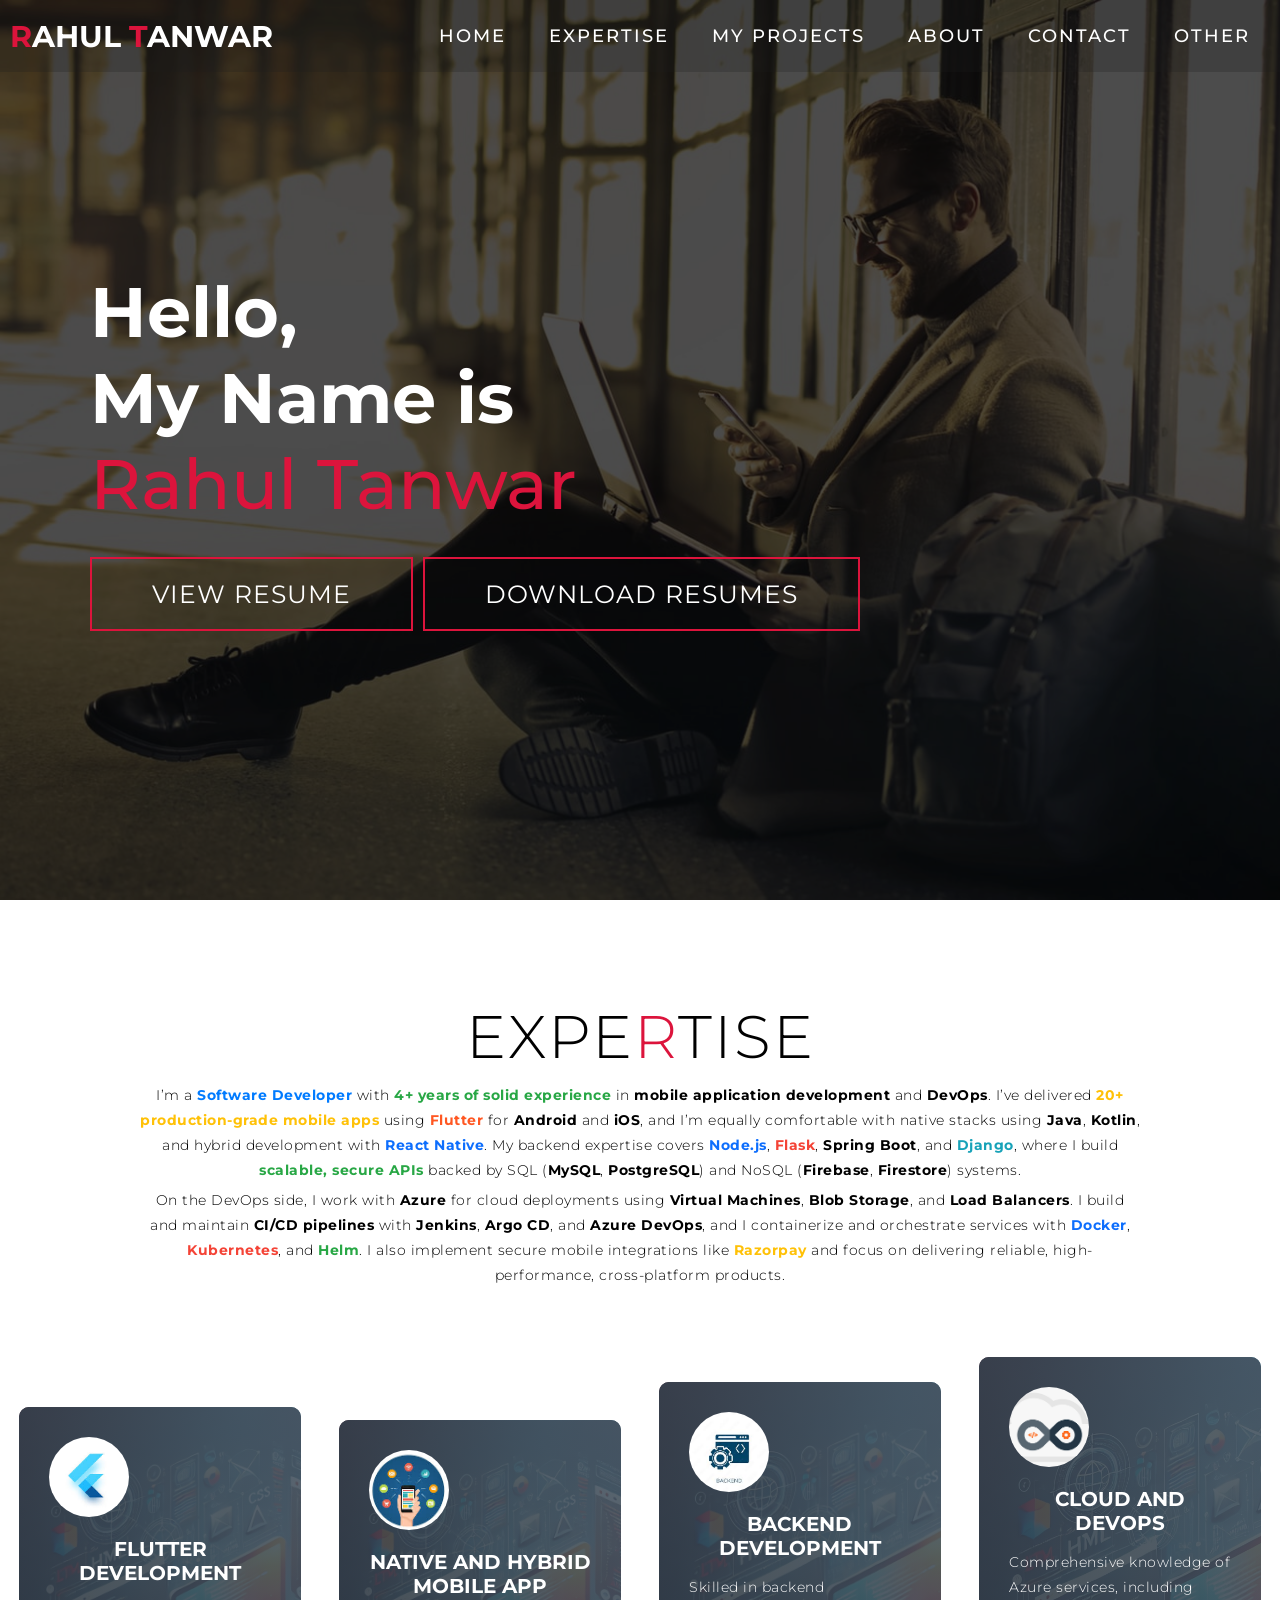
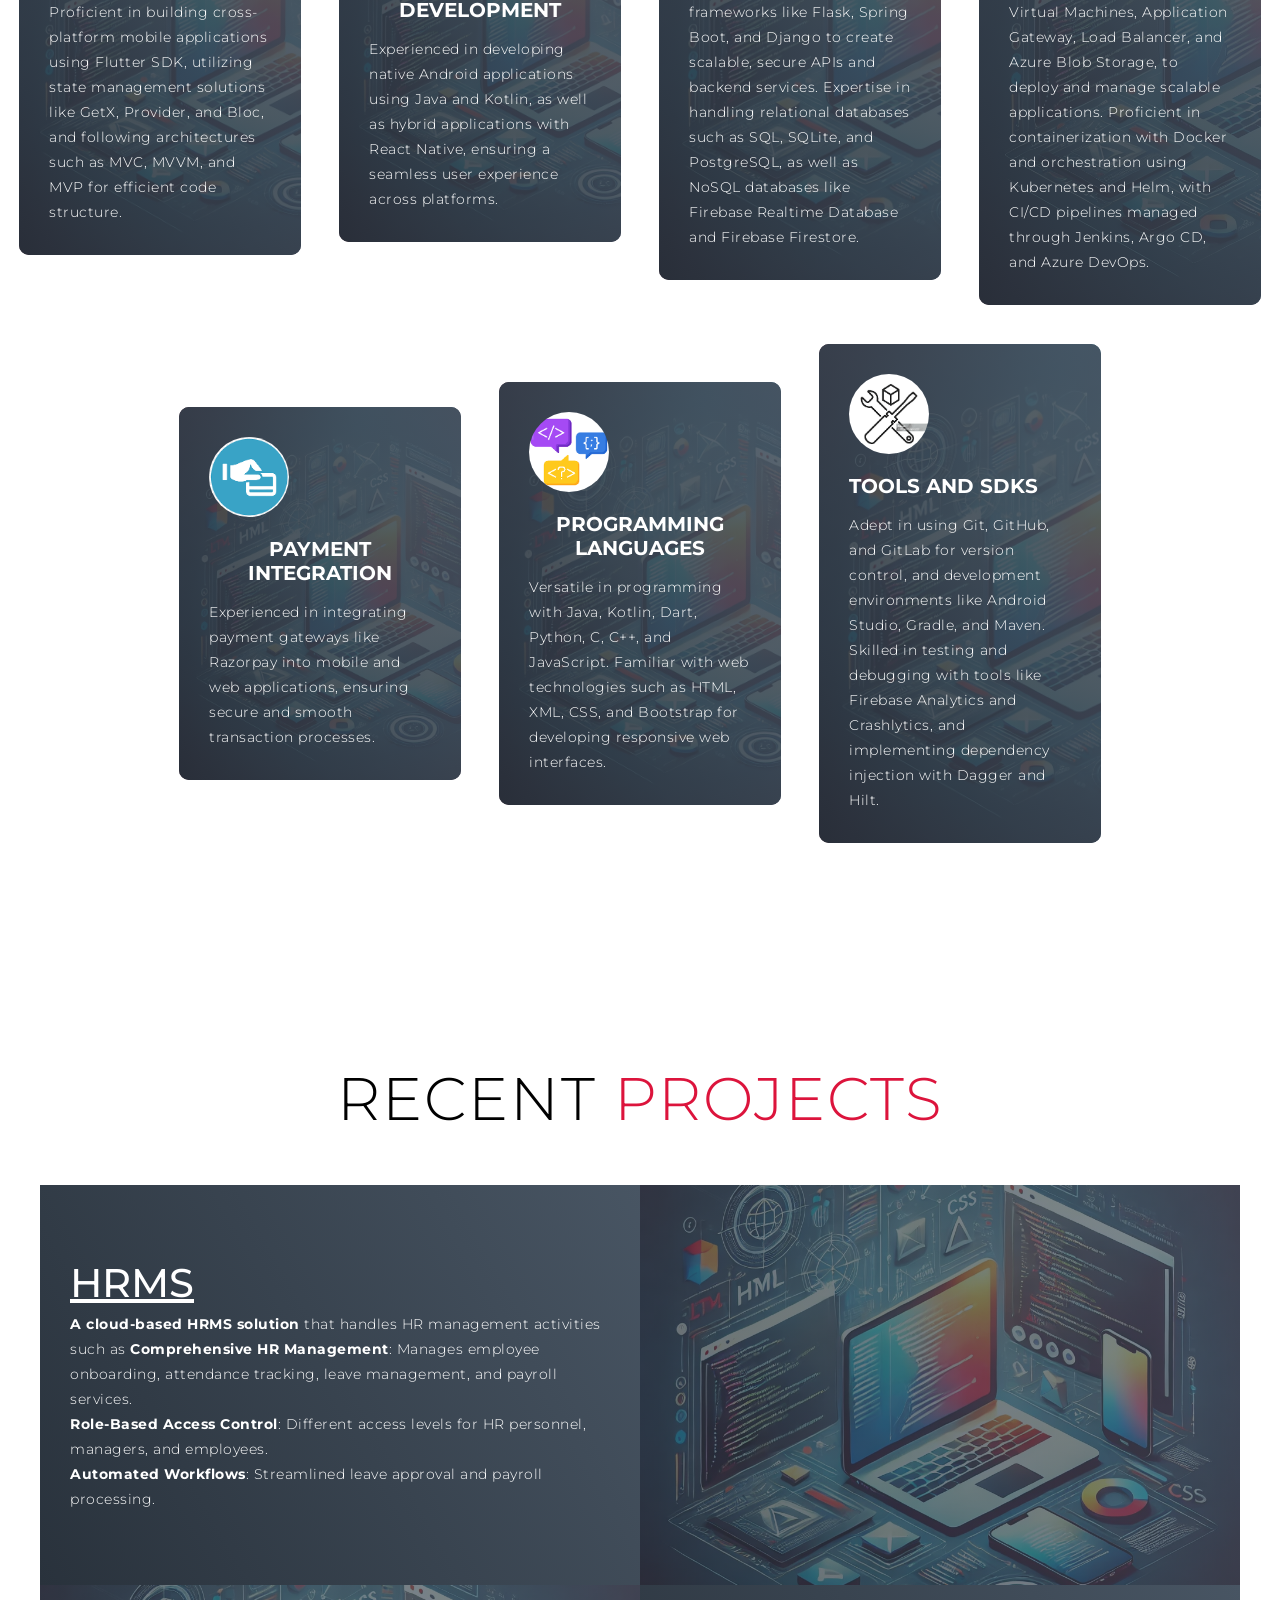
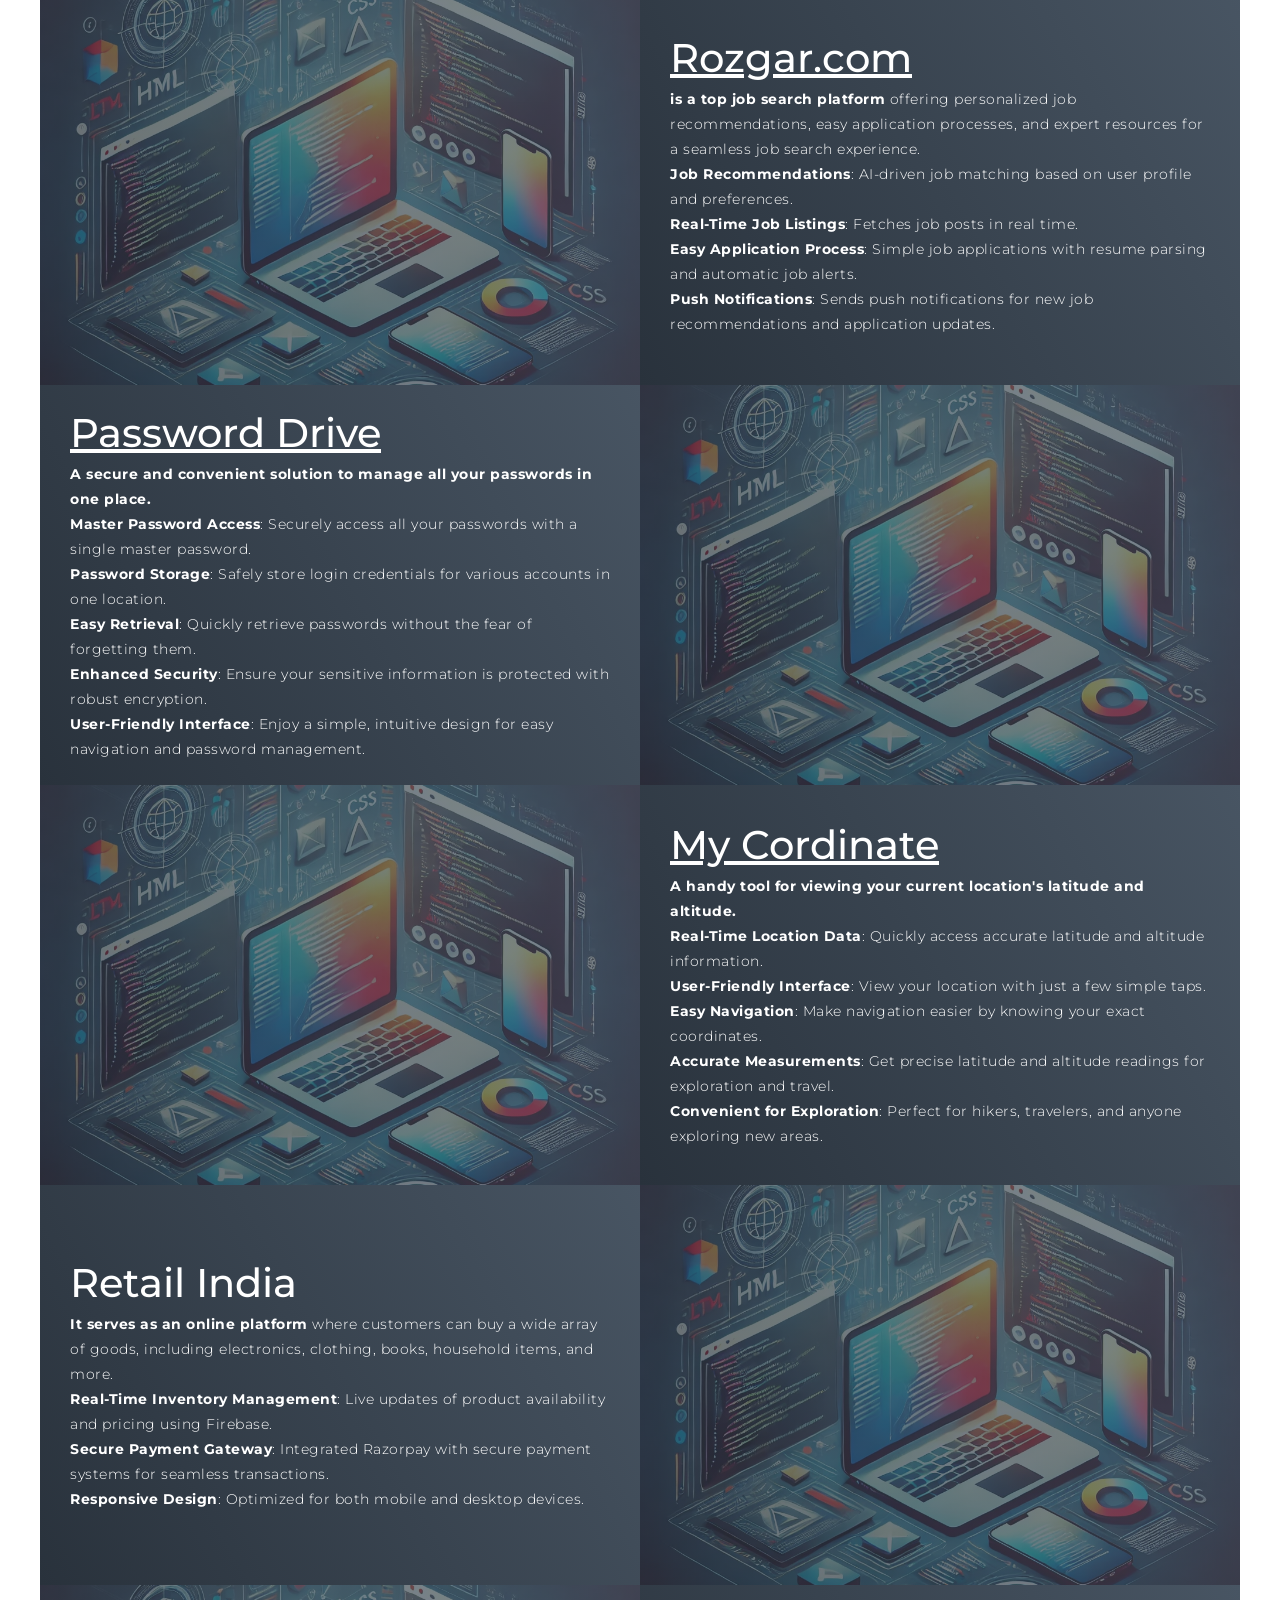
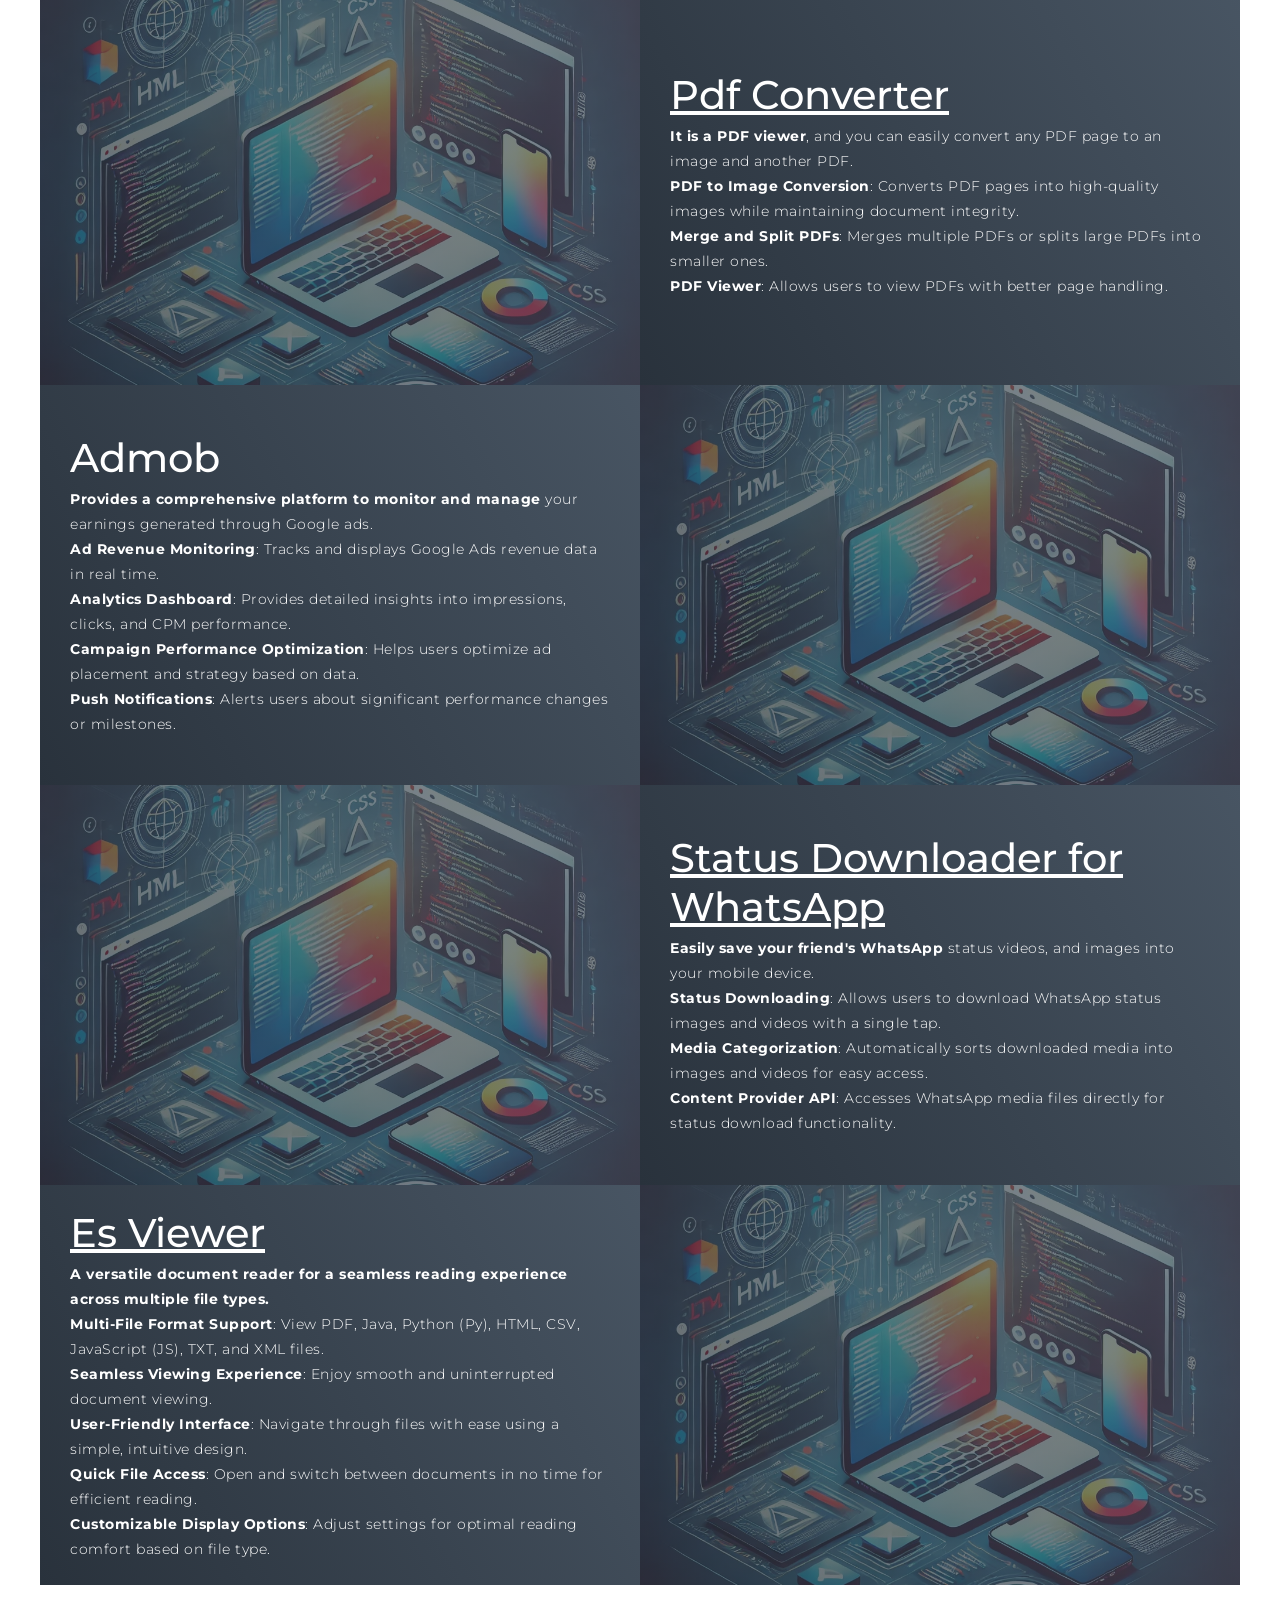
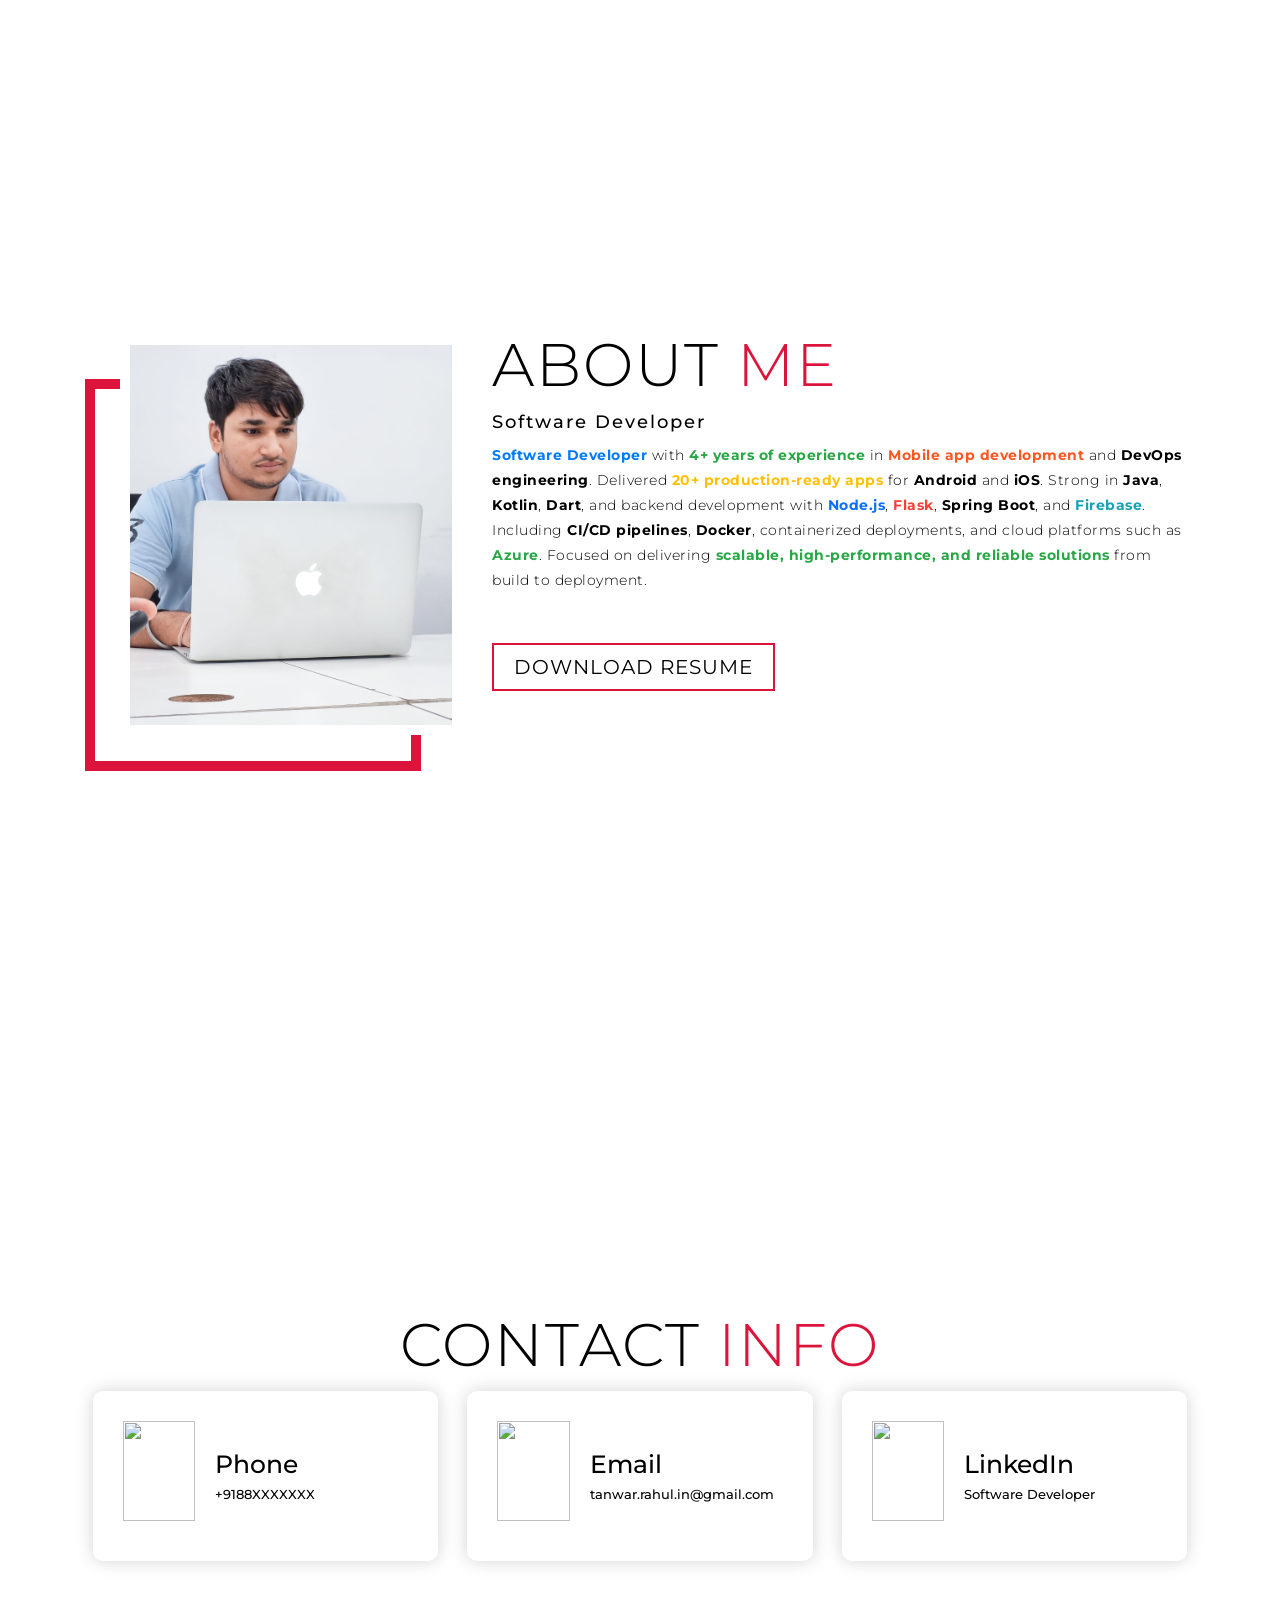
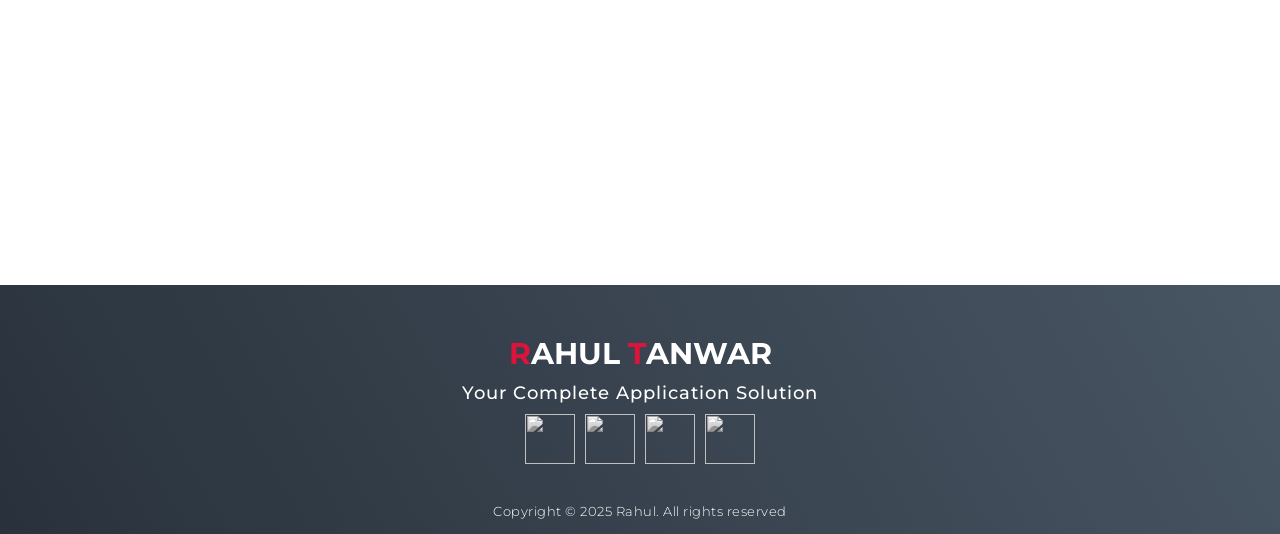
==== index.html @ 68d3b199 "first commit" ====
<!DOCTYPE html>
<html lang="en">

<head>
  <meta charset="UTF-8">
  <meta name="viewport" content="width=device-width, initial-scale=1.0">
  <link rel="stylesheet" href="style.css">
  <title>Rahul Tanwar</title>
</head>

<body>
  <!-- Header -->
  <section id="header">
    <div class="header container">
      <div class="nav-bar">
        <div class="brand">
          <a href="#hero">
            <h1><span>R</span>ahul <span>T</span>anwar</h1>
          </a>
        </div>
        <div class="nav-list">
          <div class="hamburger">
            <div class="bar"></div>
          </div>
          <ul>
            <li><a href="#hero" data-after="Home">Home</a></li>
            <li><a href="#services" data-after="Service">Expertise</a></li>
            <li><a href="#projects" data-after="Projects">My Projects</a></li>
            <li><a href="#about" data-after="About">About</a></li>
            <li><a href="#contact" data-after="Contact">Contact</a></li>
            <li><a href="word-practice.html">Other</a></li>
          </ul>
        </div>
      </div>
    </div>
  </section>
  <!-- End Header -->


  <!-- Hero Section  -->
  <section id="hero">
    <div class="hero container">
      <div>
        <h1>Hello, <span></span></h1>
        <h1>My Name is <span></span></h1>
        <h1>Rahul Tanwar <span></span></h1>
        <div style="display: flex; justify-content: space-between; gap: 10px;">
          <a href="resumeN/My_Resume.pdf" target="_blank" type="button" class="cta">
            View Resume
          </a>
          <a href="resumeN/My_Resume.pdf" class="cta" download>Download Resumes</a>
        </div>
      </div>
  </section>
  <!-- End Hero Section  -->

  <!-- Service Section -->
  <section id="services">
    <div class="services container">
      <div class="service-top">
        <h1 class="section-title">Expe<span>r</span>tise</h1>
        <p> I’m a <span style="font-weight: bold; color: #007bff;">Software Developer</span> with <span
            style="font-weight: bold; color: #28a745;">4+ years of solid experience</span> in <span
            style="font-weight: bold;">mobile application development</span> and <span
            style="font-weight: bold;">DevOps</span>. I’ve delivered <span
            style="font-weight: bold; color: #ffc107;">20+ production-grade mobile apps</span> using <span
            style="font-weight: bold; color: #ff5722;">Flutter</span> for <span
            style="font-weight: bold;">Android</span> and <span style="font-weight: bold;">iOS</span>, and I’m equally
          comfortable with native stacks using <span style="font-weight: bold;">Java</span>, <span
            style="font-weight: bold;">Kotlin</span>, and hybrid development with <span
            style="font-weight: bold; color: #0d6efd;">React Native</span>. My backend expertise covers <span
            style="font-weight: bold; color: #0d6efd;">Node.js</span>, <span
            style="font-weight: bold; color: #f44336;">Flask</span>, <span style="font-weight: bold;">Spring
            Boot</span>, and <span style="font-weight: bold; color: #17a2b8;">Django</span>, where I build <span
            style="font-weight: bold; color: #28a745;">scalable, secure APIs</span> backed by SQL (<span
            style="font-weight: bold;">MySQL</span>, <span style="font-weight: bold;">PostgreSQL</span>) and NoSQL
          (<span style="font-weight: bold;">Firebase</span>, <span style="font-weight: bold;">Firestore</span>) systems.
        </p>
        <p> On the DevOps side, I work with <span style="font-weight: bold;">Azure</span> for cloud deployments using
          <span style="font-weight: bold;">Virtual Machines</span>, <span style="font-weight: bold;">Blob
            Storage</span>, and <span style="font-weight: bold;">Load Balancers</span>. I build and maintain <span
            style="font-weight: bold;">CI/CD pipelines</span> with <span style="font-weight: bold;">Jenkins</span>,
          <span style="font-weight: bold;">Argo CD</span>, and <span style="font-weight: bold;">Azure DevOps</span>, and
          I containerize and orchestrate services with <span style="font-weight: bold; color: #0d6efd;">Docker</span>,
          <span style="font-weight: bold; color: #f44336;">Kubernetes</span>, and <span
            style="font-weight: bold; color: #28a745;">Helm</span>. I also implement secure mobile integrations like
          <span style="font-weight: bold; color: #ffc107;">Razorpay</span> and focus on delivering reliable,
          high-performance, cross-platform products. </p>
      </div>
      <div class="service-bottom">
        <div class="service-item">
          <div class="icon"><img src="img/experties/flutter_development.jpg" /></div>
          <h2>Flutter Development</h2>
          <p>Proficient in building cross-platform mobile applications using Flutter SDK,
            utilizing state management solutions like GetX, Provider, and Bloc,
            and following architectures such as MVC, MVVM, and MVP for efficient code structure.</p>
        </div>
        <div class="service-item">
          <div class="icon"><img src="img/experties/native_hybrid.jpg" /></div>
          <h2>Native and Hybrid Mobile App Development</h2>
          <p>Experienced in developing native Android applications using Java and Kotlin,
            as well as hybrid applications with React Native,
            ensuring a seamless user experience across platforms.</p>
        </div>
        <div class="service-item">
          <div class="icon"><img src="img/experties/backend_development.jpg" /></div>
          <h2>Backend Development</h2>
          <p>Skilled in backend frameworks like Flask, Spring Boot, and Django to create scalable,
            secure APIs and backend services. Expertise in handling relational databases such as SQL,
            SQLite, and PostgreSQL, as well as NoSQL databases like Firebase Realtime Database and Firebase Firestore.
          </p>
        </div>
        <div class="service-item">
          <div class="icon"><img src="img/experties/Cloud_and_DevOps.png" /></div>
          <h2>Cloud and DevOps</h2>
          <p> Comprehensive knowledge of Azure services, including Virtual Machines, Application Gateway,
            Load Balancer, and Azure Blob Storage, to deploy and manage scalable applications.
            Proficient in containerization with Docker and orchestration using Kubernetes and Helm,
            with CI/CD pipelines managed through Jenkins, Argo CD, and Azure DevOps.</p>
        </div>
        <div class="service-item">
          <div class="icon"><img src="img/experties/Payment_Integration.png" /></div>
          <h2>Payment Integration</h2>
          <p>Experienced in integrating payment gateways like Razorpay into mobile and web applications,
            ensuring secure and smooth transaction processes.</p>
        </div>
        <div class="service-item">
          <div class="icon"><img src="img/experties/Programming_Languages.png" /></div>
          <h2>Programming Languages</h2>
          <p>Versatile in programming with Java, Kotlin, Dart, Python, C, C++, and JavaScript.
            Familiar with web technologies such as HTML, XML, CSS, and Bootstrap for developing
            responsive web interfaces.</p>
        </div>
        <div class="service-item">
          <div class="icon"><img src="img/experties/Tools_and_SDKs.png" /></div>
          <h2>Tools and SDKs</h2>
          <p>Adept in using Git, GitHub, and GitLab for version control, and development environments like Android
            Studio,
            Gradle, and Maven. Skilled in testing and debugging with tools like Firebase Analytics and Crashlytics,
            and implementing dependency injection with Dagger and Hilt.</p>
        </div>
      </div>
    </div>
  </section>
  <!-- End Service Section -->

  <!-- Projects Section -->
  <section id="projects">
    <div class="projects container">
      <div class="projects-header">
        <h1 class="section-title">Recent <span>Projects</span></h1>
      </div>
      <div class="all-projects">
        <div class="project-item">
          <div class="project-info">
            <a href="hrms-app.html" class="custom-link">
              <h1>HRMS</h1>
            </a>
            <p>
              <span style="font-weight: bold;">A cloud-based HRMS solution</span> that handles HR management activities
              such as
              <span style="font-weight: bold;">Comprehensive HR Management</span>: Manages
              employee onboarding, attendance tracking, leave management, and payroll services. <br>
              <span style="font-weight: bold;">Role-Based Access Control</span>:
              Different access levels for HR personnel, managers, and employees. <br>
              <span style="font-weight: bold;">Automated Workflows</span>:
              Streamlined leave approval and payroll processing.
            </p>

          </div>
          <div class="project-img">
            <img src="./img/img-1.png" alt="img">
          </div>
        </div>
        <div class="project-item">
          <div class="project-info">
            <a href="rozgar-app.html" class="custom-link">
              <h1>Rozgar.com</h1>
            </a>
            <p>
              <span style="font-weight: bold;">is a top job search platform</span> offering personalized job
              recommendations, easy application processes, and expert resources
              for a seamless job search experience. <br>
              <span style="font-weight: bold;">Job Recommendations</span>: AI-driven job matching based on user
              profile and preferences. <br>
              <span style="font-weight: bold;">Real-Time Job Listings</span>: Fetches job posts in real time. <br>
              <span style="font-weight: bold;">Easy Application Process</span>: Simple job applications with
              resume parsing and automatic job alerts. <br>
              <span style="font-weight: bold;">Push Notifications</span>: Sends push notifications for new job
              recommendations and application updates.
            </p>

          </div>
          <div class="project-img">
            <img src="./img/img-1.png" alt="img">
          </div>
        </div>
        <div class="project-item">
          <div class="project-info">
            <a href="password-drive.html" class="custom-link">
              <h1>Password Drive</h1>
            </a>
            <p>
              <span style="font-weight: bold;">A secure and convenient solution to manage all your passwords in one
                place.</span><br>
              <span style="font-weight: bold;">Master Password Access</span>: Securely access all your passwords with a
              single master password.<br>
              <span style="font-weight: bold;">Password Storage</span>: Safely store login credentials for various
              accounts in one location.<br>
              <span style="font-weight: bold;">Easy Retrieval</span>: Quickly retrieve passwords without the fear of
              forgetting them.<br>
              <span style="font-weight: bold;">Enhanced Security</span>: Ensure your sensitive information is protected
              with robust encryption.<br>
              <span style="font-weight: bold;">User-Friendly Interface</span>: Enjoy a simple, intuitive design for easy
              navigation and password management.
            </p>


          </div>
          <div class="project-img">
            <img src="./img/img-1.png" alt="img">
          </div>
        </div>
        <div class="project-item">
          <div class="project-info">
            <a href="https://play.google.com/store/apps/details?id=com.errorsmasher.mycoordinate" class="custom-link">
              <h1>My Cordinate</h1>
            </a>
            <p>
              <span style="font-weight: bold;">A handy tool for viewing your current location's latitude and
                altitude.</span><br>
              <span style="font-weight: bold;">Real-Time Location Data</span>: Quickly access accurate latitude and
              altitude information.<br>
              <span style="font-weight: bold;">User-Friendly Interface</span>: View your location with just a few simple
              taps.<br>
              <span style="font-weight: bold;">Easy Navigation</span>: Make navigation easier by knowing your exact
              coordinates.<br>
              <span style="font-weight: bold;">Accurate Measurements</span>: Get precise latitude and altitude readings
              for exploration and travel.<br>
              <span style="font-weight: bold;">Convenient for Exploration</span>: Perfect for hikers, travelers, and
              anyone exploring new areas.
            </p>


          </div>
          <div class="project-img">
            <img src="./img/img-1.png" alt="img">
          </div>
        </div>
        <div class="project-item">
          <div class="project-info">
            <h1>Retail India</h1>
            <p>
              <span style="font-weight: bold;">It serves as an online platform</span> where customers can buy
              a wide array of goods, including electronics, clothing, books,
              household items, and more. <br>
              <span style="font-weight: bold;">Real-Time Inventory Management</span>: Live updates of product
              availability and pricing using Firebase. <br>
              <span style="font-weight: bold;">Secure Payment Gateway</span>: Integrated Razorpay with secure
              payment systems for seamless transactions. <br>
              <span style="font-weight: bold;">Responsive Design</span>: Optimized for both mobile and desktop
              devices.
            </p>

          </div>
          <div class="project-img">
            <img src="./img/img-1.png" alt="img">
          </div>
        </div>
        <div class="project-item">
          <div class="project-info">
            <a href="pdf-play.html" class="custom-link">
              <h1>Pdf Converter</h1>
            </a>
            <p>
              <span style="font-weight: bold;">It is a PDF viewer</span>, and you can easily convert any PDF
              page to an image and another PDF. <br>
              <span style="font-weight: bold;">PDF to Image Conversion</span>: Converts PDF pages into high-quality
              images
              while maintaining document integrity. <br>
              <span style="font-weight: bold;">Merge and Split PDFs</span>: Merges multiple PDFs or splits large PDFs
              into
              smaller ones. <br>
              <span style="font-weight: bold;">PDF Viewer</span>: Allows users to view PDFs with better page handling.
            </p>

          </div>
          <div class="project-img">
            <img src="./img/img-1.png" alt="img">
          </div>
        </div>
        <div class="project-item">
          <div class="project-info">
            <h1>Admob</h1>
            <p>
              <span style="font-weight: bold;">Provides a comprehensive platform to monitor and manage</span>
              your earnings generated through Google ads. <br>
              <span style="font-weight: bold;">Ad Revenue Monitoring</span>: Tracks and displays Google Ads
              revenue data in real time. <br>
              <span style="font-weight: bold;">Analytics Dashboard</span>: Provides detailed insights into
              impressions, clicks, and CPM performance. <br>
              <span style="font-weight: bold;">Campaign Performance Optimization</span>: Helps users optimize
              ad placement and strategy based on data. <br>
              <span style="font-weight: bold;">Push Notifications</span>: Alerts users about significant
              performance changes or milestones.
            </p>

          </div>
          <div class="project-img">
            <img src="./img/img-1.png" alt="img">
          </div>
        </div>
        <div class="project-item">
          <div class="project-info">
            <a href="whatsapp-status-downloader.html" class="custom-link">
              <h1>Status Downloader for WhatsApp</h1>
            </a>
            <p>
              <span style="font-weight: bold;">Easily save your friend's WhatsApp</span>
              status videos, and images into your mobile device. <br>
              <span style="font-weight: bold;">Status Downloading</span>: Allows users to download WhatsApp
              status images and videos with a single tap. <br>
              <span style="font-weight: bold;">Media Categorization</span>: Automatically sorts downloaded media
              into images and videos for easy access. <br>
              <span style="font-weight: bold;">Content Provider API</span>: Accesses WhatsApp media files directly
              for status download functionality.
            </p>

          </div>
          <div class="project-img">
            <img src="./img/img-1.png" alt="img">
          </div>
        </div>
        <div class="project-item">
          <div class="project-info">
            <a href="es-viewer.html" class="custom-link">
              <h1>Es Viewer</h1>
            </a>
            <p>
              <span style="font-weight: bold;">A versatile document reader for a seamless reading experience across
                multiple file types.</span><br>
              <span style="font-weight: bold;">Multi-File Format Support</span>: View PDF, Java, Python (Py), HTML, CSV,
              JavaScript (JS), TXT, and XML files.<br>
              <span style="font-weight: bold;">Seamless Viewing Experience</span>: Enjoy smooth and uninterrupted
              document viewing.<br>
              <span style="font-weight: bold;">User-Friendly Interface</span>: Navigate through files with ease using a
              simple, intuitive design.<br>
              <span style="font-weight: bold;">Quick File Access</span>: Open and switch between documents in no time
              for efficient reading.<br>
              <span style="font-weight: bold;">Customizable Display Options</span>: Adjust settings for optimal reading
              comfort based on file type.
            </p>

          </div>
          <div class="project-img">
            <img src="./img/img-1.png" alt="img">
          </div>
        </div>
      </div>
    </div>
  </section>
  <!-- End Projects Section -->

  <!-- About Section -->
  <section id="about">
    <div class="about container">
      <div class="col-left">
        <div class="about-img">
          <img src="./img/img-2.jpg" alt="img">
        </div>
      </div>
      <div class="col-right">
        <h1 class="section-title">About <span>me</span></h1>
        <h2>Software Developer</h2>
        <p>
          <span style="font-weight: bold; color: #007bff;">Software Developer</span> with 
          <span style="font-weight: bold; color: #28a745;">4+ years of experience</span> in
          <span style="font-weight: bold; color: #ff5722;">Mobile app development</span> 
          and <span style="font-weight: bold;">DevOps engineering</span>. Delivered 
          <span style="font-weight: bold; color: #ffc107;">20+ production-ready apps</span> for 
          <span style="font-weight: bold;">Android</span> and <span style="font-weight: bold;">iOS</span>.
          
          Strong in <span style="font-weight: bold;">Java</span>, <span style="font-weight: bold;">Kotlin</span>, 
          <span style="font-weight: bold;">Dart</span>, and backend development with 
          <span style="font-weight: bold; color: #0d6efd;">Node.js</span>, 
          <span style="font-weight: bold; color: #f44336;">Flask</span>, 
          <span style="font-weight: bold;">Spring Boot</span>, and 
          <span style="font-weight: bold; color: #17a2b8;">Firebase</span>.
            Including 
          <span style="font-weight: bold;">CI/CD pipelines</span>, 
          <span style="font-weight: bold;">Docker</span>, containerized deployments, and cloud platforms such as 
          <span style="font-weight: bold; color: #28a745;">Azure</span>. Focused on delivering 
          <span style="font-weight: bold; color: #28a745;">scalable, high-performance, and reliable solutions</span> from build to deployment.
        </p>

        <a href="resumeN/My_Resume.pdf" class="cta" download>Download Resume</a>
      </div>
    </div>
  </section>
  <!-- End About Section -->

  <!-- Contact Section -->
  <section id="contact">
    <div class="contact container">
      <div>
        <h1 class="section-title">Contact <span>info</span></h1>
      </div>
      <div class="contact-items">
        <div class="contact-item">
          <div class="icon"><img src="https://img.icons8.com/bubbles/100/000000/phone.png" /></div>
          <div class="contact-info">
            <h1>Phone</h1>
            <h2>+9188XXXXXXX</h2>
          </div>
        </div>
        <div class="contact-item">
          <div class="icon"><img src="https://upload.wikimedia.org/wikipedia/commons/7/7e/Gmail_icon_%282020%29.svg" />
          </div>
          <div class="contact-info">
            <h1>Email</h1>
            <h2>tanwar.rahul.in@gmail.com</h2>
          </div>
        </div>
        <div class="contact-item">
          <div class="icon"><img src="https://upload.wikimedia.org/wikipedia/commons/c/ca/LinkedIn_logo_initials.png" />
          </div>
          <div class="contact-info">
            <a href="https://www.linkedin.com/in/rahul-tanwar-4a71a3206" class="custom-link-color-black">
              <h1>LinkedIn</h1>
              <h2>Software Developer</h2>
            </a>
          </div>
        </div>
      </div>
    </div>
  </section>
  <!-- End Contact Section -->

  <!-- Footer -->
  <section id="footer">
    <div class="footer container">
      <div class="brand">
        <h1><span>R</span>ahul <span>T</span>anwar</h1>
      </div>
      <h2>Your Complete Application Solution</h2>
      <div class="social-icon">
        <div class="social-item">
          <a href="#"><img src="https://img.icons8.com/bubbles/100/000000/facebook-new.png" /></a>
        </div>
        <div class="social-item">
          <a href="#"><img src="https://img.icons8.com/bubbles/100/000000/instagram-new.png" /></a>
        </div>
        <div class="social-item">
          <a href="#"><img src="https://help.twitter.com/content/dam/help-twitter/brand/logo.png" /></a>
        </div>
        <div class="social-item">
          <a href="#"><img src="https://img.icons8.com/bubbles/100/000000/behance.png" /></a>
        </div>
      </div>
      <p>Copyright © 2025 Rahul. All rights reserved</p>
    </div>
  </section>
  <!-- End Footer -->
  <script src="./app.js"></script>
</body>

</html>
---- style.css ----
@import 'https://fonts.googleapis.com/css?family=Montserrat:300, 400, 700&display=swap';

* {
	padding: 0;
	margin: 0;
	box-sizing: border-box;
}

html {
	font-size: 10px;
	font-family: 'Montserrat', sans-serif;
	scroll-behavior: smooth;
}

a {
	text-decoration: none;
}

.container {
	min-height: 100vh;
	width: 100%;
	display: flex;
	align-items: center;
	justify-content: center;
}

img {
	height: 100%;
	width: 100%;
	object-fit: cover;
}

p {
	color: black;
	font-size: 1.4rem;
	margin-top: 5px;
	line-height: 2.5rem;
	font-weight: 300;
	letter-spacing: 0.05rem;
}

.section-title {
	font-size: 4rem;
	font-weight: 300;
	color: black;
	margin-bottom: 10px;
	text-transform: uppercase;
	letter-spacing: 0.2rem;
	text-align: center;
}

.section-title span {
	color: crimson;
}

.cta {
	display: inline-block;
	padding: 10px 30px;
	color: white;
	background-color: transparent;
	border: 2px solid crimson;
	font-size: 2rem;
	text-transform: uppercase;
	letter-spacing: 0.1rem;
	margin-top: 30px;
	transition: 0.3s ease;
	transition-property: background-color, color;
}

.cta:hover {
	color: white;
	background-color: crimson;
}

.brand h1 {
	font-size: 3rem;
	text-transform: uppercase;
	color: white;
}

.brand h1 span {
	color: crimson;
}

/* Header section */
#header {
	position: fixed;
	z-index: 1000;
	left: 0;
	top: 0;
	width: 100vw;
	height: auto;
}

#header .header {
	min-height: 8vh;
	background-color: rgba(31, 30, 30, 0.24);
	transition: 0.3s ease background-color;
}

#header .nav-bar {
	display: flex;
	align-items: center;
	justify-content: space-between;
	width: 100%;
	height: 100%;
	max-width: 1300px;
	padding: 0 10px;
}

#header .nav-list ul {
	list-style: none;
	position: absolute;
	background-color: rgb(31, 30, 30);
	width: 100vw;
	height: 100vh;
	left: 100%;
	top: 0;
	display: flex;
	flex-direction: column;
	justify-content: center;
	align-items: center;
	z-index: 1;
	overflow-x: hidden;
	transition: 0.5s ease left;
}

#header .nav-list ul.active {
	left: 0%;
}

#header .nav-list ul a {
	font-size: 2.5rem;
	font-weight: 500;
	letter-spacing: 0.2rem;
	text-decoration: none;
	color: white;
	text-transform: uppercase;
	padding: 20px;
	display: block;
}

#header .nav-list ul a::after {
	content: attr(data-after);
	position: absolute;
	top: 50%;
	left: 50%;
	transform: translate(-50%, -50%) scale(0);
	color: rgba(240, 248, 255, 0.021);
	font-size: 13rem;
	letter-spacing: 50px;
	z-index: -1;
	transition: 0.3s ease letter-spacing;
}

#header .nav-list ul li:hover a::after {
	transform: translate(-50%, -50%) scale(1);
	letter-spacing: initial;
}

#header .nav-list ul li:hover a {
	color: crimson;
}

.custom-link {
	color: white;
	/* Change the color to your preferred color */
	text-decoration: underline;
 	/* Add underline */
}
.custom-link-color-black {
	color: black;
	/* Change the color to your preferred color */
	/* text-decoration: underline; */
 	/* Add underline */
}

#header .hamburger {
	height: 60px;
	width: 60px;
	display: inline-block;
	border: 3px solid white;
	border-radius: 50%;
	position: relative;
	display: flex;
	align-items: center;
	justify-content: center;
	z-index: 100;
	cursor: pointer;
	transform: scale(0.8);
	margin-right: 20px;
}

#header .hamburger:after {
	position: absolute;
	content: '';
	height: 100%;
	width: 100%;
	border-radius: 50%;
	border: 3px solid white;
	animation: hamburger_puls 1s ease infinite;
}

#header .hamburger .bar {
	height: 2px;
	width: 30px;
	position: relative;
	background-color: white;
	z-index: -1;
}

#header .hamburger .bar::after,
#header .hamburger .bar::before {
	content: '';
	position: absolute;
	height: 100%;
	width: 100%;
	left: 0;
	background-color: white;
	transition: 0.3s ease;
	transition-property: top, bottom;
}

#header .hamburger .bar::after {
	top: 8px;
}

#header .hamburger .bar::before {
	bottom: 8px;
}

#header .hamburger.active .bar::before {
	bottom: 0;
}

#header .hamburger.active .bar::after {
	top: 0;
}

/* End Header section */

/* Hero Section */
#hero {
	background-image: url(./img/hero-bg.png);
	background-size: cover;
	background-position: top center;
	position: relative;
	z-index: 1;
}

#hero::after {
	content: '';
	position: absolute;
	left: 0;
	top: 0;
	height: 100%;
	width: 100%;
	background-color: black;
	opacity: 0.7;
	z-index: -1;
}

#hero .hero {
	max-width: 1200px;
	margin: 0 auto;
	padding: 0 50px;
	justify-content: flex-start;
}

#hero h1 {
	display: block;
	width: fit-content;
	font-size: 4rem;
	position: relative;
	color: transparent;
	animation: text_reveal 0.5s ease forwards;
	animation-delay: 1s;
}

#hero h1:nth-child(1) {
	animation-delay: 1s;
}

#hero h1:nth-child(2) {
	animation-delay: 2s;
}

#hero h1:nth-child(3) {
	animation: text_reveal_name 0.5s ease forwards;
	animation-delay: 3s;
}

#hero h1 span {
	position: absolute;
	top: 0;
	left: 0;
	height: 100%;
	width: 0;
	background-color: crimson;
	animation: text_reveal_box 1s ease;
	animation-delay: 0.5s;
}

#hero h1:nth-child(1) span {
	animation-delay: 0.5s;
}

#hero h1:nth-child(2) span {
	animation-delay: 1.5s;
}

#hero h1:nth-child(3) span {
	animation-delay: 2.5s;
}

/* End Hero Section */

/* Services Section */
#services .services {
	flex-direction: column;
	text-align: center;
	max-width: 1500px;
	margin: 0 auto;
	padding: 100px 0;
}

#services .service-top {
	max-width: 1000px;
	margin: 0 auto;
}

#services .service-bottom {
	display: flex;
	align-items: center;
	justify-content: center;
	flex-wrap: wrap;
	margin-top: 50px;
}

#services .service-item {
	flex-basis: 80%;
	display: flex;
	align-items: flex-start;
	justify-content: center;
	flex-direction: column;
	padding: 30px;
	border-radius: 10px;
	background-image: url(./img/img-1.png);
	background-size: cover;
	margin: 10px 5%;
	position: relative;
	z-index: 1;
	overflow: hidden;
}

#services .service-item::after {
	content: '';
	position: absolute;
	left: 0;
	top: 0;
	height: 100%;
	width: 100%;
	background-image: linear-gradient(60deg, #29323c 0%, #485563 100%);
	opacity: 0.9;
	z-index: -1;
}

#services .service-bottom .icon {
    height: 80px;
    width: 80px;
    margin-bottom: 20px;
    border-radius: 50%; /* Make the icon round */
    overflow: hidden; /* Ensure the content inside the icon stays within the circular shape */
}

#services .service-item h2 {
	font-size: 2rem;
	color: white;
	margin-bottom: 10px;
	text-transform: uppercase;
}

#services .service-item p {
	color: white;
	text-align: left;
}

/* End Services Section */

/* Projects section */
#projects .projects {
	flex-direction: column;
	max-width: 1200px;
	margin: 0 auto;
	padding: 100px 0;
}

#projects .projects-header h1 {
	margin-bottom: 50px;
}

#projects .all-projects {
	display: flex;
	align-items: center;
	justify-content: center;
	flex-direction: column;
}

#projects .project-item {
	display: flex;
	align-items: center;
	justify-content: center;
	flex-direction: column;
	width: 80%;
	margin: 20px auto;
	overflow: hidden;
	border-radius: 10px;
}

#projects .project-info {
	padding: 30px;
	flex-basis: 50%;
	height: 100%;
	display: flex;
	align-items: flex-start;
	justify-content: center;
	flex-direction: column;
	background-image: linear-gradient(60deg, #29323c 0%, #485563 100%);
	color: white;
}

#projects .project-info h1 {
	font-size: 4rem;
	font-weight: 500;
}

#projects .project-info h2 {
	font-size: 1.8rem;
	font-weight: 500;
	margin-top: 10px;
}

#projects .project-info p {
	color: white;
}

#projects .project-img {
	flex-basis: 50%;
	height: 300px;
	overflow: hidden;
	position: relative;
}

#projects .project-img:after {
	content: '';
	position: absolute;
	left: 0;
	top: 0;
	height: 100%;
	width: 100%;
	background-image: linear-gradient(60deg, #29323c 0%, #485563 100%);
	opacity: 0.7;
}

#projects .project-img img {
	transition: 0.3s ease transform;
}

#projects .project-item:hover .project-img img {
	transform: scale(1.1);
}

/* End Projects section */

/* About Section */
#about .about {
	flex-direction: column-reverse;
	text-align: center;
	max-width: 1200px;
	margin: 0 auto;
	padding: 100px 20px;
}

#about .col-left {
	width: 250px;
	height: 360px;
}

#about .col-right {
	width: 100%;
}

#about .col-right h2 {
	font-size: 1.8rem;
	font-weight: 500;
	letter-spacing: 0.2rem;
	margin-bottom: 10px;
}

#about .col-right p {
	margin-bottom: 20px;
}

#about .col-right .cta {
	color: black;
	margin-bottom: 50px;
	padding: 10px 20px;
	font-size: 2rem;
}

#about .col-left .about-img {
	height: 100%;
	width: 100%;
	position: relative;
	border: 10px solid white;
}

#about .col-left .about-img::after {
	content: '';
	position: absolute;
	left: -33px;
	top: 19px;
	height: 98%;
	width: 98%;
	border: 7px solid crimson;
	z-index: -1;
}

/* End About Section */

/* contact Section */
#contact .contact {
	flex-direction: column;
	max-width: 1200px;
	margin: 0 auto;
	width: 90%;
}

#contact .contact-items {
	/* max-width: 400px; */
	width: 100%;
}

#contact .contact-item {
	width: 80%;
	padding: 20px;
	text-align: center;
	border-radius: 10px;
	padding: 30px;
	margin: 30px;
	display: flex;
	justify-content: center;
	align-items: center;
	flex-direction: column;
	box-shadow: 0px 0px 18px 0 #0000002c;
	transition: 0.3s ease box-shadow;
}

#contact .contact-item:hover {
	box-shadow: 0px 0px 5px 0 #0000002c;
}

#contact .icon {
	width: 70px;
	margin: 0 auto;
	margin-bottom: 10px;
}

#contact .contact-info h1 {
	font-size: 2.5rem;
	font-weight: 500;
	margin-bottom: 5px;
}

#contact .contact-info h2 {
	font-size: 1.3rem;
	line-height: 2rem;
	font-weight: 500;
}

/*End contact Section */

/* Footer */
#footer {
	background-image: linear-gradient(60deg, #29323c 0%, #485563 100%);
}

#footer .footer {
	min-height: 200px;
	flex-direction: column;
	padding-top: 50px;
	padding-bottom: 10px;
}

#footer h2 {
	color: white;
	font-weight: 500;
	font-size: 1.8rem;
	letter-spacing: 0.1rem;
	margin-top: 10px;
	margin-bottom: 10px;
}

#footer .social-icon {
	display: flex;
	margin-bottom: 30px;
}

#footer .social-item {
	height: 50px;
	width: 50px;
	margin: 0 5px;
}

#footer .social-item img {
	filter: grayscale(1);
	transition: 0.3s ease filter;
}

#footer .social-item:hover img {
	filter: grayscale(0);
}

#footer p {
	color: white;
	font-size: 1.3rem;
}

/* End Footer */

/* Keyframes */
@keyframes hamburger_puls {
	0% {
		opacity: 1;
		transform: scale(1);
	}

	100% {
		opacity: 0;
		transform: scale(1.4);
	}
}

@keyframes text_reveal_box {
	50% {
		width: 100%;
		left: 0;
	}

	100% {
		width: 0;
		left: 100%;
	}
}

@keyframes text_reveal {
	100% {
		color: white;
	}
}

@keyframes text_reveal_name {
	100% {
		color: crimson;
		font-weight: 500;
	}
}

/* End Keyframes */

/* Media Query For Tablet */
@media only screen and (min-width: 768px) {
	.cta {
		font-size: 2.5rem;
		padding: 20px 60px;
	}

	h1.section-title {
		font-size: 6rem;
	}

	/* Hero */
	#hero h1 {
		font-size: 7rem;
	}

	/* End Hero */

	/* Services Section */
	#services .service-bottom .service-item {
		flex-basis: 45%;
		margin: 2.5%;
	}

	/* End Services Section */

	/* Project */
	#projects .project-item {
		flex-direction: row;
	}

	#projects .project-item:nth-child(even) {
		flex-direction: row-reverse;
	}

	#projects .project-item {
		height: 400px;
		margin: 0;
		width: 100%;
		border-radius: 0;
	}

	#projects .all-projects .project-info {
		height: 100%;
	}

	#projects .all-projects .project-img {
		height: 100%;
	}

	/* End Project */

	/* About */
	#about .about {
		flex-direction: row;
	}

	#about .col-left {
		width: 600px;
		height: 400px;
		padding-left: 60px;
	}

	#about .about .col-left .about-img::after {
		left: -45px;
		top: 34px;
		height: 98%;
		width: 98%;
		border: 10px solid crimson;
	}

	#about .col-right {
		text-align: left;
		padding: 30px;
	}

	#about .col-right h1 {
		text-align: left;
	}

	/* End About */

	/* contact  */
	#contact .contact {
		flex-direction: column;
		padding: 100px 0;
		align-items: center;
		justify-content: center;
		min-width: 20vh;
	}

	#contact .contact-items {
		width: 100%;
		display: flex;
		flex-direction: row;
		justify-content: space-evenly;
		margin: 0;
	}

	#contact .contact-item {
		width: 30%;
		margin: 0;
		flex-direction: row;
	}

	#contact .contact-item .icon {
		height: 100px;
		width: 100px;
	}

	#contact .contact-item .icon img {
		object-fit: contain;
	}

	#contact .contact-item .contact-info {
		width: 100%;
		text-align: left;
		padding-left: 20px;
	}

	/* End contact  */
}

/* End Media Query For Tablet */

/* Media Query For Desktop */
@media only screen and (min-width: 1200px) {

	/* header */
	#header .hamburger {
		display: none;
	}

	#header .nav-list ul {
		position: initial;
		display: block;
		height: auto;
		width: fit-content;
		background-color: transparent;
	}

	#header .nav-list ul li {
		display: inline-block;
	}

	#header .nav-list ul li a {
		font-size: 1.8rem;
	}

	#header .nav-list ul a:after {
		display: none;
	}

	/* End header */

	#services .service-bottom .service-item {
		flex-basis: 22%;
		margin: 1.5%;
	}
}

/* End  Media Query For Desktop */
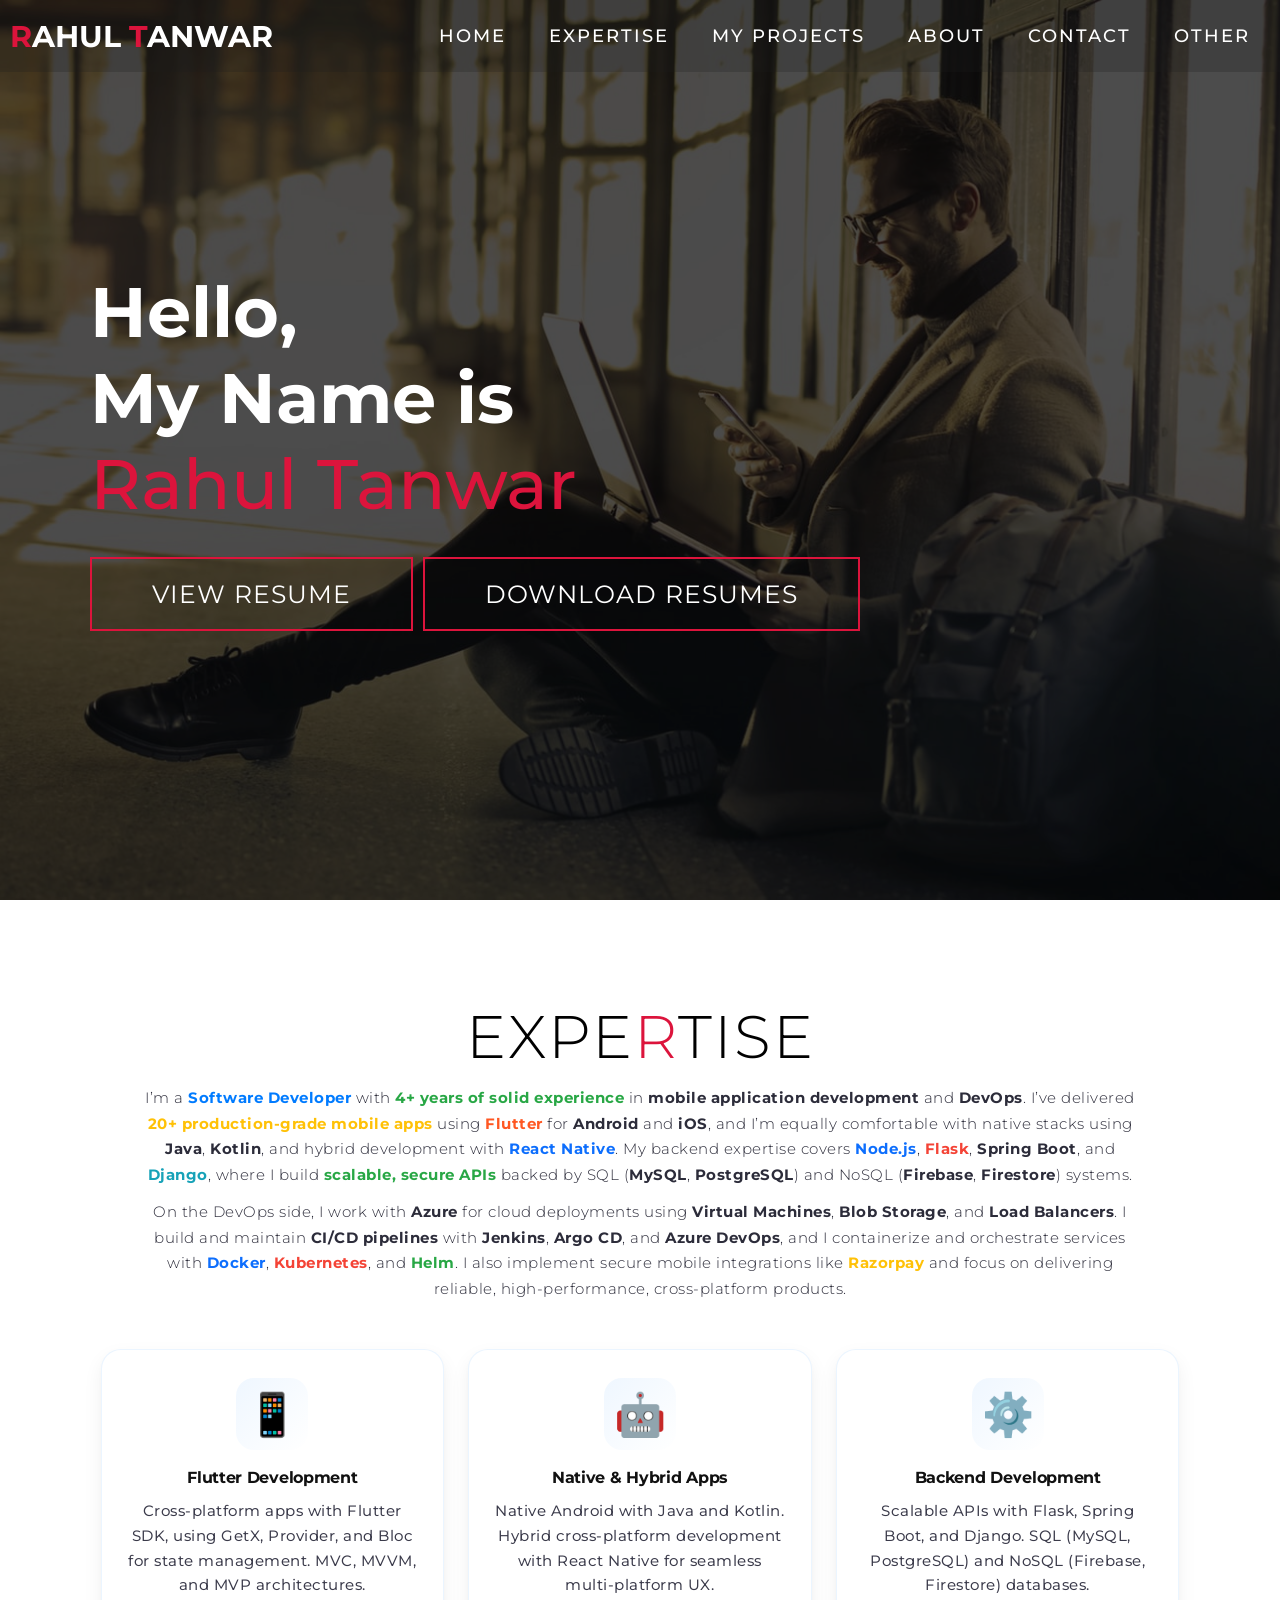
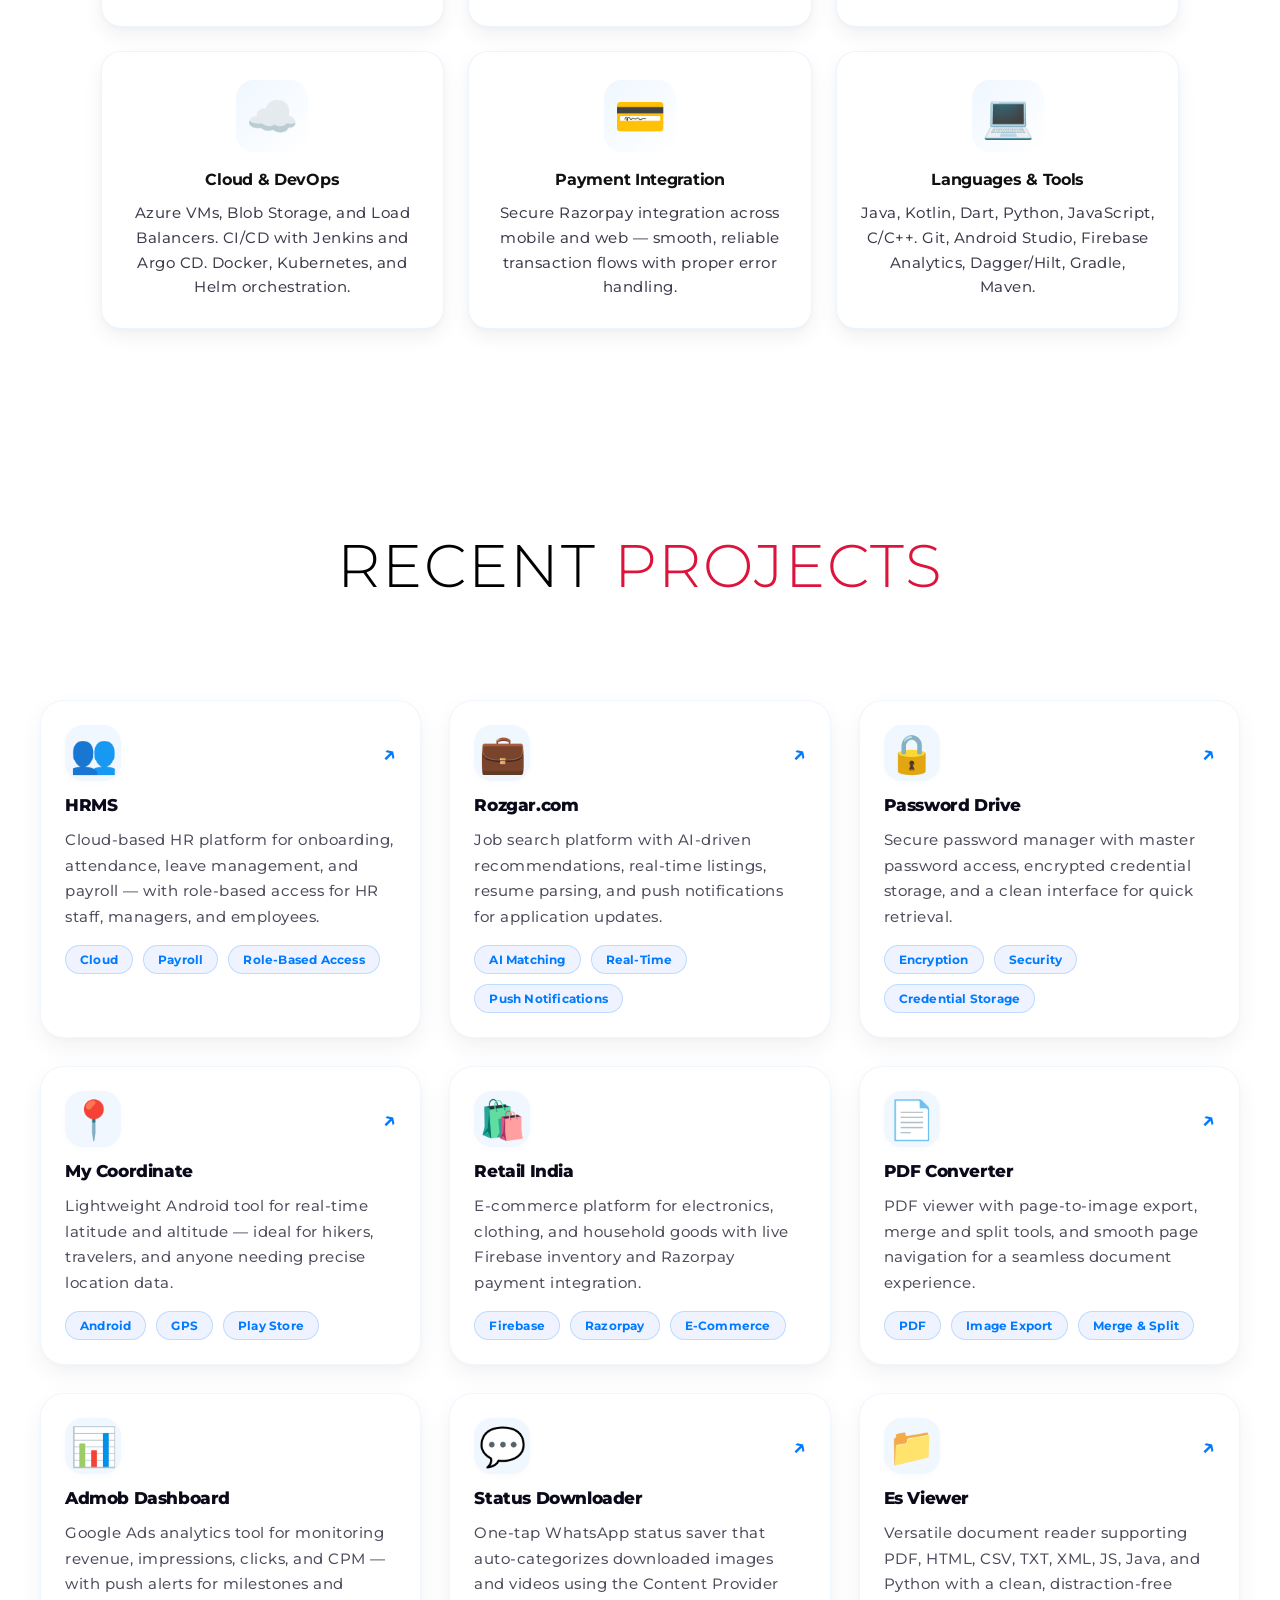
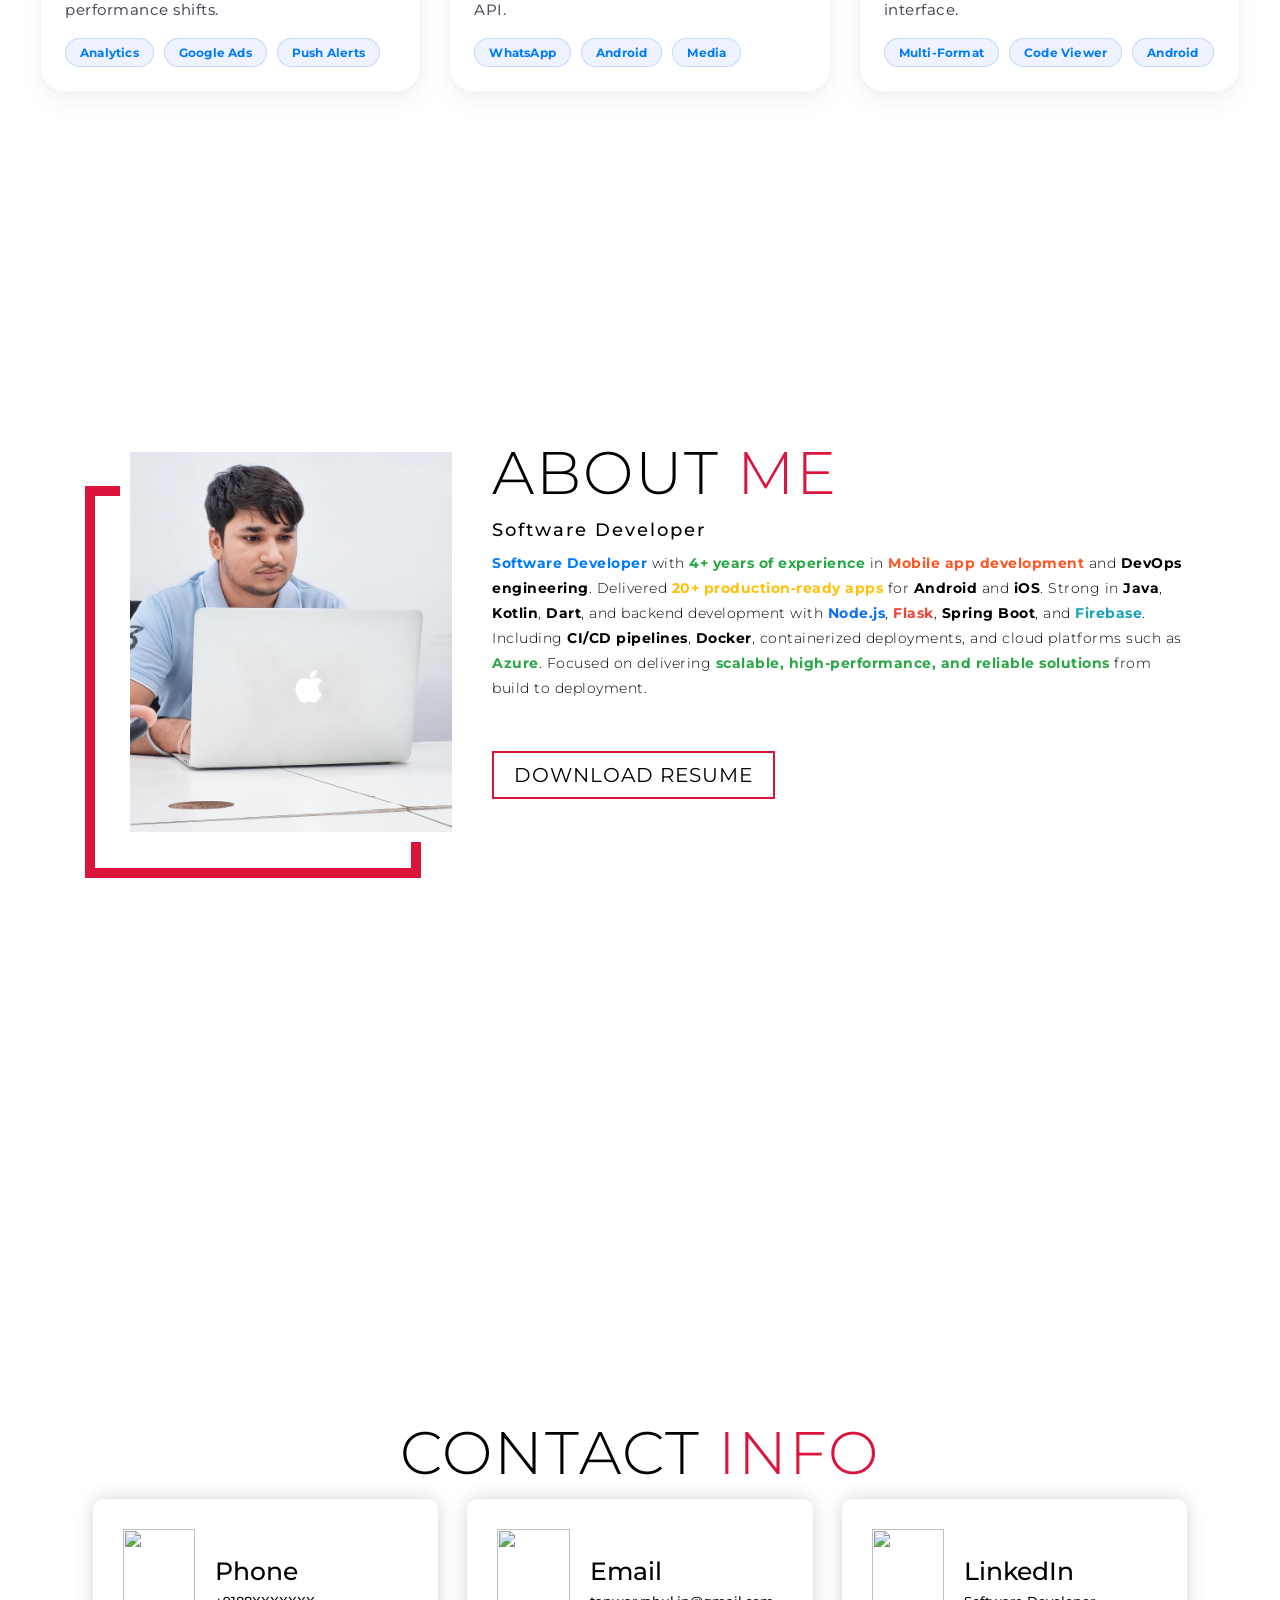
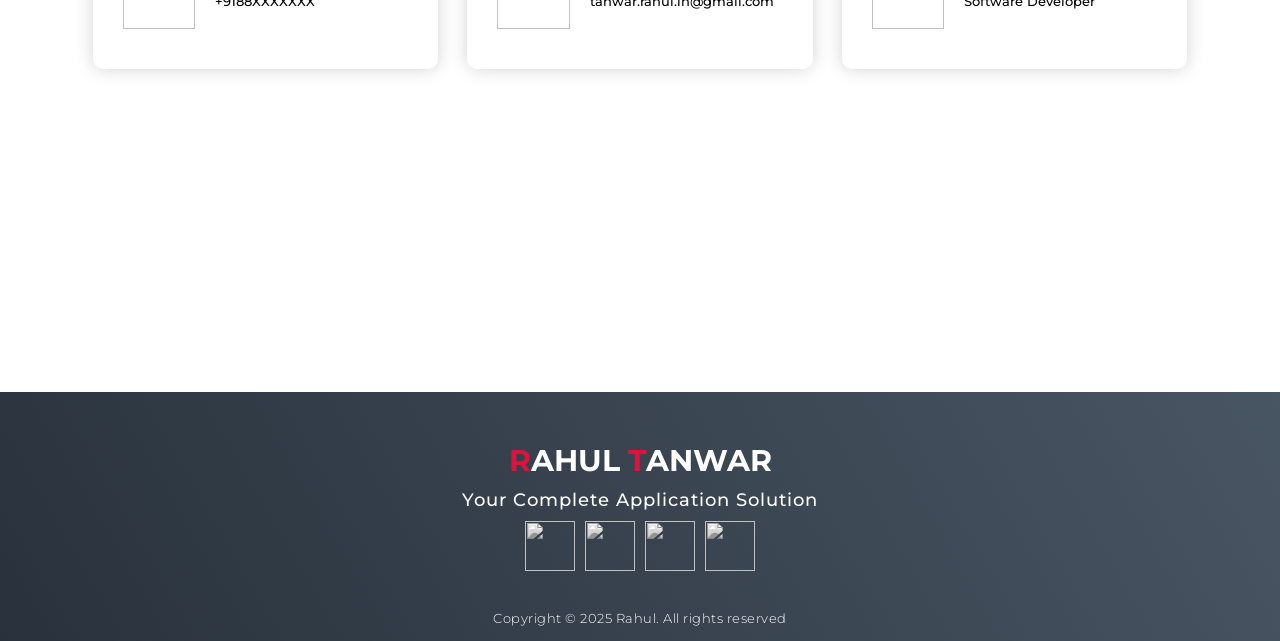
==== commit 562afcd6: "Version 2.0" ====
--- a/index.html
+++ b/index.html
@@ -6,6 +6,203 @@
   <meta name="viewport" content="width=device-width, initial-scale=1.0">
   <link rel="stylesheet" href="style.css">
   <title>Rahul Tanwar</title>
+  <style>
+    /* Additional styles for enhanced expertise + project sections */
+    /* Shadow effects + font size bump + better highlights */
+    
+    .services-grid {
+      display: grid;
+      grid-template-columns: repeat(auto-fill, minmax(300px, 1fr));
+      gap: 24px;
+      margin-top: 48px;
+    }
+    
+    .service-card {
+      background: #ffffff;
+      border-radius: 20px;
+      padding: 28px 24px;
+      box-shadow: 0 8px 20px rgba(0, 0, 0, 0.06), 0 2px 4px rgba(0, 0, 0, 0.02);
+      transition: transform 0.3s ease, box-shadow 0.3s ease;
+      border: 1px solid rgba(0, 123, 255, 0.08);
+    }
+    
+    .service-card:hover {
+      transform: translateY(-6px);
+      box-shadow: 0 20px 30px -10px rgba(0, 123, 255, 0.2), 0 8px 12px rgba(0, 0, 0, 0.05);
+      border-color: rgba(0, 123, 255, 0.2);
+    }
+    
+    .service-icon {
+      font-size: 42px;
+      margin-bottom: 18px;
+      display: inline-block;
+      background: linear-gradient(135deg, #007bff10, #ffffff);
+      padding: 10px;
+      border-radius: 18px;
+    }
+    
+    .service-card h2 {
+      font-size: 1.55rem;
+      font-weight: 700;
+      margin-bottom: 12px;
+      color: #111;
+      letter-spacing: -0.3px;
+    }
+    
+    .service-card p {
+      font-size: 15px;
+      color: #3a3a4a;
+      line-height: 1.65;
+      font-weight: 450;
+    }
+    
+    /* Projects Section Enhancements */
+    .projects-grid {
+      display: grid;
+      grid-template-columns: repeat(auto-fill, minmax(340px, 1fr));
+      gap: 28px;
+      margin-top: 48px;
+    }
+    
+    .project-card {
+      background: white;
+      border-radius: 24px;
+      padding: 24px;
+      box-shadow: 0 10px 24px rgba(0, 0, 0, 0.05), 0 2px 4px rgba(0, 0, 0, 0.02);
+      transition: all 0.3s cubic-bezier(0.2, 0, 0, 1);
+      border: 1px solid rgba(0, 123, 255, 0.06);
+      position: relative;
+      overflow: hidden;
+    }
+    
+    .project-card::before {
+      content: '';
+      position: absolute;
+      top: 0;
+      left: 0;
+      width: 100%;
+      height: 4px;
+      background: linear-gradient(90deg, #007bff, #00c6ff);
+      transform: scaleX(0);
+      transform-origin: left;
+      transition: transform 0.35s ease;
+    }
+    
+    .project-card:hover {
+      transform: translateY(-8px);
+      box-shadow: 0 28px 36px -12px rgba(0, 123, 255, 0.25), 0 6px 12px rgba(0, 0, 0, 0.08);
+      border-color: rgba(0, 123, 255, 0.2);
+    }
+    
+    .project-card:hover::before {
+      transform: scaleX(1);
+    }
+    
+    .pc-top {
+      display: flex;
+      justify-content: space-between;
+      align-items: center;
+      margin-bottom: 12px;
+    }
+    
+    .pc-icon {
+      font-size: 38px;
+      background: #f0f7ff;
+      width: 56px;
+      height: 56px;
+      display: flex;
+      align-items: center;
+      justify-content: center;
+      border-radius: 18px;
+      box-shadow: 0 2px 8px rgba(0,0,0,0.02);
+    }
+    
+    .pc-link {
+      font-size: 24px;
+      color: #007bff;
+      text-decoration: none;
+      font-weight: 600;
+      transition: transform 0.2s, color 0.2s;
+      display: inline-block;
+    }
+    
+    .pc-link:hover {
+      transform: translateX(4px);
+      color: #0056b3;
+    }
+    
+    .pc-title {
+      font-size: 1.65rem;
+      font-weight: 800;
+      margin: 14px 0 12px;
+      color: #0a0a1a;
+      letter-spacing: -0.4px;
+      transition: color 0.2s;
+    }
+    
+    .project-card:hover .pc-title {
+      color: #007bff;
+    }
+    
+    .pc-desc {
+      font-size: 15px;
+      color: #4a4a5a;
+      line-height: 1.7;
+      margin: 12px 0 16px;
+      font-weight: 450;
+    }
+    
+    .pc-tags {
+      display: flex;
+      flex-wrap: wrap;
+      gap: 10px;
+      margin-top: 12px;
+    }
+    
+    .badge {
+      background: #eef3ff;
+      padding: 6px 14px;
+      border-radius: 40px;
+      font-size: 12px;
+      font-weight: 700;
+      color: #007bff;
+      letter-spacing: 0.2px;
+      transition: all 0.2s;
+      border: 1px solid rgba(0,123,255,0.2);
+    }
+    
+    .badge:hover {
+      background: #007bff;
+      color: white;
+      transform: scale(1.02);
+    }
+    
+    /* Keep expertise section title and description clean */
+    .service-top p {
+      font-size: 1.50rem;
+      line-height: 1.7;
+      color: #2c2c3a;
+      max-width: 1200px;
+      margin-top: 12px;
+    }
+    
+    .section-title {
+      font-size: 2.8rem;
+    }
+    
+    /* Responsive touches */
+    @media (max-width: 768px) {
+      .services-grid, .projects-grid {
+        gap: 18px;
+      }
+      .pc-title {
+        font-size: 1.45rem;
+      }
+      .service-card h2 {
+        font-size: 1.4rem;
+      }
+    }
+  </style>
 </head>
 
 <body>
@@ -35,7 +232,6 @@
     </div>
   </section>
   <!-- End Header -->
-
 
   <!-- Hero Section  -->
   <section id="hero">
@@ -51,309 +247,207 @@
           <a href="resumeN/My_Resume.pdf" class="cta" download>Download Resumes</a>
         </div>
       </div>
+    </div>
   </section>
   <!-- End Hero Section  -->
 
-  <!-- Service Section -->
+  <!-- ========== EXPERTISE SECTION (ENHANCED SHADOW, FONT, HIGHLIGHT) ========== -->
   <section id="services">
     <div class="services container">
       <div class="service-top">
-        <h1 class="section-title">Expe<span>r</span>tise</h1>
-        <p> I’m a <span style="font-weight: bold; color: #007bff;">Software Developer</span> with <span
-            style="font-weight: bold; color: #28a745;">4+ years of solid experience</span> in <span
-            style="font-weight: bold;">mobile application development</span> and <span
-            style="font-weight: bold;">DevOps</span>. I’ve delivered <span
-            style="font-weight: bold; color: #ffc107;">20+ production-grade mobile apps</span> using <span
-            style="font-weight: bold; color: #ff5722;">Flutter</span> for <span
-            style="font-weight: bold;">Android</span> and <span style="font-weight: bold;">iOS</span>, and I’m equally
-          comfortable with native stacks using <span style="font-weight: bold;">Java</span>, <span
-            style="font-weight: bold;">Kotlin</span>, and hybrid development with <span
-            style="font-weight: bold; color: #0d6efd;">React Native</span>. My backend expertise covers <span
-            style="font-weight: bold; color: #0d6efd;">Node.js</span>, <span
-            style="font-weight: bold; color: #f44336;">Flask</span>, <span style="font-weight: bold;">Spring
-            Boot</span>, and <span style="font-weight: bold; color: #17a2b8;">Django</span>, where I build <span
-            style="font-weight: bold; color: #28a745;">scalable, secure APIs</span> backed by SQL (<span
-            style="font-weight: bold;">MySQL</span>, <span style="font-weight: bold;">PostgreSQL</span>) and NoSQL
-          (<span style="font-weight: bold;">Firebase</span>, <span style="font-weight: bold;">Firestore</span>) systems.
-        </p>
-        <p> On the DevOps side, I work with <span style="font-weight: bold;">Azure</span> for cloud deployments using
-          <span style="font-weight: bold;">Virtual Machines</span>, <span style="font-weight: bold;">Blob
-            Storage</span>, and <span style="font-weight: bold;">Load Balancers</span>. I build and maintain <span
-            style="font-weight: bold;">CI/CD pipelines</span> with <span style="font-weight: bold;">Jenkins</span>,
-          <span style="font-weight: bold;">Argo CD</span>, and <span style="font-weight: bold;">Azure DevOps</span>, and
-          I containerize and orchestrate services with <span style="font-weight: bold; color: #0d6efd;">Docker</span>,
-          <span style="font-weight: bold; color: #f44336;">Kubernetes</span>, and <span
-            style="font-weight: bold; color: #28a745;">Helm</span>. I also implement secure mobile integrations like
-          <span style="font-weight: bold; color: #ffc107;">Razorpay</span> and focus on delivering reliable,
-          high-performance, cross-platform products. </p>
-      </div>
-      <div class="service-bottom">
-        <div class="service-item">
-          <div class="icon"><img src="img/experties/flutter_development.jpg" /></div>
+              <h1 class="section-title">Expe<span>r</span>tise</h1>
+              <p> I’m a <span style="font-weight: bold; color: #007bff;">Software Developer</span> with <span
+                  style="font-weight: bold; color: #28a745;">4+ years of solid experience</span> in <span
+                  style="font-weight: bold;">mobile application development</span> and <span
+                  style="font-weight: bold;">DevOps</span>. I’ve delivered <span
+                  style="font-weight: bold; color: #ffc107;">20+ production-grade mobile apps</span> using <span
+                  style="font-weight: bold; color: #ff5722;">Flutter</span> for <span
+                  style="font-weight: bold;">Android</span> and <span style="font-weight: bold;">iOS</span>, and I’m equally
+                comfortable with native stacks using <span style="font-weight: bold;">Java</span>, <span
+                  style="font-weight: bold;">Kotlin</span>, and hybrid development with <span
+                  style="font-weight: bold; color: #0d6efd;">React Native</span>. My backend expertise covers <span
+                  style="font-weight: bold; color: #0d6efd;">Node.js</span>, <span
+                  style="font-weight: bold; color: #f44336;">Flask</span>, <span style="font-weight: bold;">Spring
+                  Boot</span>, and <span style="font-weight: bold; color: #17a2b8;">Django</span>, where I build <span
+                  style="font-weight: bold; color: #28a745;">scalable, secure APIs</span> backed by SQL (<span
+                  style="font-weight: bold;">MySQL</span>, <span style="font-weight: bold;">PostgreSQL</span>) and NoSQL
+                (<span style="font-weight: bold;">Firebase</span>, <span style="font-weight: bold;">Firestore</span>) systems.
+              </p>
+              <p> On the DevOps side, I work with <span style="font-weight: bold;">Azure</span> for cloud deployments using
+                <span style="font-weight: bold;">Virtual Machines</span>, <span style="font-weight: bold;">Blob
+                  Storage</span>, and <span style="font-weight: bold;">Load Balancers</span>. I build and maintain <span
+                  style="font-weight: bold;">CI/CD pipelines</span> with <span style="font-weight: bold;">Jenkins</span>,
+                <span style="font-weight: bold;">Argo CD</span>, and <span style="font-weight: bold;">Azure DevOps</span>, and
+                I containerize and orchestrate services with <span style="font-weight: bold; color: #0d6efd;">Docker</span>,
+                <span style="font-weight: bold; color: #f44336;">Kubernetes</span>, and <span
+                  style="font-weight: bold; color: #28a745;">Helm</span>. I also implement secure mobile integrations like
+                <span style="font-weight: bold; color: #ffc107;">Razorpay</span> and focus on delivering reliable,
+                high-performance, cross-platform products. </p>
+            </div>
+      <div class="services-grid">
+        <div class="service-card">
+          <div class="service-icon">📱</div>
           <h2>Flutter Development</h2>
-          <p>Proficient in building cross-platform mobile applications using Flutter SDK,
-            utilizing state management solutions like GetX, Provider, and Bloc,
-            and following architectures such as MVC, MVVM, and MVP for efficient code structure.</p>
-        </div>
-        <div class="service-item">
-          <div class="icon"><img src="img/experties/native_hybrid.jpg" /></div>
-          <h2>Native and Hybrid Mobile App Development</h2>
-          <p>Experienced in developing native Android applications using Java and Kotlin,
-            as well as hybrid applications with React Native,
-            ensuring a seamless user experience across platforms.</p>
-        </div>
-        <div class="service-item">
-          <div class="icon"><img src="img/experties/backend_development.jpg" /></div>
+          <p>Cross-platform apps with Flutter SDK, using GetX, Provider, and Bloc for state management. MVC, MVVM, and MVP architectures.</p>
+        </div>
+        <div class="service-card">
+          <div class="service-icon">🤖</div>
+          <h2>Native & Hybrid Apps</h2>
+          <p>Native Android with Java and Kotlin. Hybrid cross-platform development with React Native for seamless multi-platform UX.</p>
+        </div>
+        <div class="service-card">
+          <div class="service-icon">⚙️</div>
           <h2>Backend Development</h2>
-          <p>Skilled in backend frameworks like Flask, Spring Boot, and Django to create scalable,
-            secure APIs and backend services. Expertise in handling relational databases such as SQL,
-            SQLite, and PostgreSQL, as well as NoSQL databases like Firebase Realtime Database and Firebase Firestore.
-          </p>
-        </div>
-        <div class="service-item">
-          <div class="icon"><img src="img/experties/Cloud_and_DevOps.png" /></div>
-          <h2>Cloud and DevOps</h2>
-          <p> Comprehensive knowledge of Azure services, including Virtual Machines, Application Gateway,
-            Load Balancer, and Azure Blob Storage, to deploy and manage scalable applications.
-            Proficient in containerization with Docker and orchestration using Kubernetes and Helm,
-            with CI/CD pipelines managed through Jenkins, Argo CD, and Azure DevOps.</p>
-        </div>
-        <div class="service-item">
-          <div class="icon"><img src="img/experties/Payment_Integration.png" /></div>
+          <p>Scalable APIs with Flask, Spring Boot, and Django. SQL (MySQL, PostgreSQL) and NoSQL (Firebase, Firestore) databases.</p>
+        </div>
+        <div class="service-card">
+          <div class="service-icon">☁️</div>
+          <h2>Cloud & DevOps</h2>
+          <p>Azure VMs, Blob Storage, and Load Balancers. CI/CD with Jenkins and Argo CD. Docker, Kubernetes, and Helm orchestration.</p>
+        </div>
+        <div class="service-card">
+          <div class="service-icon">💳</div>
           <h2>Payment Integration</h2>
-          <p>Experienced in integrating payment gateways like Razorpay into mobile and web applications,
-            ensuring secure and smooth transaction processes.</p>
-        </div>
-        <div class="service-item">
-          <div class="icon"><img src="img/experties/Programming_Languages.png" /></div>
-          <h2>Programming Languages</h2>
-          <p>Versatile in programming with Java, Kotlin, Dart, Python, C, C++, and JavaScript.
-            Familiar with web technologies such as HTML, XML, CSS, and Bootstrap for developing
-            responsive web interfaces.</p>
-        </div>
-        <div class="service-item">
-          <div class="icon"><img src="img/experties/Tools_and_SDKs.png" /></div>
-          <h2>Tools and SDKs</h2>
-          <p>Adept in using Git, GitHub, and GitLab for version control, and development environments like Android
-            Studio,
-            Gradle, and Maven. Skilled in testing and debugging with tools like Firebase Analytics and Crashlytics,
-            and implementing dependency injection with Dagger and Hilt.</p>
-        </div>
-      </div>
-    </div>
-  </section>
-  <!-- End Service Section -->
-
-  <!-- Projects Section -->
+          <p>Secure Razorpay integration across mobile and web — smooth, reliable transaction flows with proper error handling.</p>
+        </div>
+        <div class="service-card">
+          <div class="service-icon">💻</div>
+          <h2>Languages & Tools</h2>
+          <p>Java, Kotlin, Dart, Python, JavaScript, C/C++. Git, Android Studio, Firebase Analytics, Dagger/Hilt, Gradle, Maven.</p>
+        </div>
+      </div>
+    </div>
+  </section>
+  <!-- End Expertise Section -->
+
+  <!-- ========== PROJECTS SECTION (ENHANCED SHADOW, LARGER FONT, BADGE HIGHLIGHT) ========== -->
   <section id="projects">
     <div class="projects container">
       <div class="projects-header">
         <h1 class="section-title">Recent <span>Projects</span></h1>
       </div>
-      <div class="all-projects">
-        <div class="project-item">
-          <div class="project-info">
-            <a href="hrms-app.html" class="custom-link">
-              <h1>HRMS</h1>
-            </a>
-            <p>
-              <span style="font-weight: bold;">A cloud-based HRMS solution</span> that handles HR management activities
-              such as
-              <span style="font-weight: bold;">Comprehensive HR Management</span>: Manages
-              employee onboarding, attendance tracking, leave management, and payroll services. <br>
-              <span style="font-weight: bold;">Role-Based Access Control</span>:
-              Different access levels for HR personnel, managers, and employees. <br>
-              <span style="font-weight: bold;">Automated Workflows</span>:
-              Streamlined leave approval and payroll processing.
-            </p>
-
-          </div>
-          <div class="project-img">
-            <img src="./img/img-1.png" alt="img">
-          </div>
-        </div>
-        <div class="project-item">
-          <div class="project-info">
-            <a href="rozgar-app.html" class="custom-link">
-              <h1>Rozgar.com</h1>
-            </a>
-            <p>
-              <span style="font-weight: bold;">is a top job search platform</span> offering personalized job
-              recommendations, easy application processes, and expert resources
-              for a seamless job search experience. <br>
-              <span style="font-weight: bold;">Job Recommendations</span>: AI-driven job matching based on user
-              profile and preferences. <br>
-              <span style="font-weight: bold;">Real-Time Job Listings</span>: Fetches job posts in real time. <br>
-              <span style="font-weight: bold;">Easy Application Process</span>: Simple job applications with
-              resume parsing and automatic job alerts. <br>
-              <span style="font-weight: bold;">Push Notifications</span>: Sends push notifications for new job
-              recommendations and application updates.
-            </p>
-
-          </div>
-          <div class="project-img">
-            <img src="./img/img-1.png" alt="img">
-          </div>
-        </div>
-        <div class="project-item">
-          <div class="project-info">
-            <a href="password-drive.html" class="custom-link">
-              <h1>Password Drive</h1>
-            </a>
-            <p>
-              <span style="font-weight: bold;">A secure and convenient solution to manage all your passwords in one
-                place.</span><br>
-              <span style="font-weight: bold;">Master Password Access</span>: Securely access all your passwords with a
-              single master password.<br>
-              <span style="font-weight: bold;">Password Storage</span>: Safely store login credentials for various
-              accounts in one location.<br>
-              <span style="font-weight: bold;">Easy Retrieval</span>: Quickly retrieve passwords without the fear of
-              forgetting them.<br>
-              <span style="font-weight: bold;">Enhanced Security</span>: Ensure your sensitive information is protected
-              with robust encryption.<br>
-              <span style="font-weight: bold;">User-Friendly Interface</span>: Enjoy a simple, intuitive design for easy
-              navigation and password management.
-            </p>
-
-
-          </div>
-          <div class="project-img">
-            <img src="./img/img-1.png" alt="img">
-          </div>
-        </div>
-        <div class="project-item">
-          <div class="project-info">
-            <a href="https://play.google.com/store/apps/details?id=com.errorsmasher.mycoordinate" class="custom-link">
-              <h1>My Cordinate</h1>
-            </a>
-            <p>
-              <span style="font-weight: bold;">A handy tool for viewing your current location's latitude and
-                altitude.</span><br>
-              <span style="font-weight: bold;">Real-Time Location Data</span>: Quickly access accurate latitude and
-              altitude information.<br>
-              <span style="font-weight: bold;">User-Friendly Interface</span>: View your location with just a few simple
-              taps.<br>
-              <span style="font-weight: bold;">Easy Navigation</span>: Make navigation easier by knowing your exact
-              coordinates.<br>
-              <span style="font-weight: bold;">Accurate Measurements</span>: Get precise latitude and altitude readings
-              for exploration and travel.<br>
-              <span style="font-weight: bold;">Convenient for Exploration</span>: Perfect for hikers, travelers, and
-              anyone exploring new areas.
-            </p>
-
-
-          </div>
-          <div class="project-img">
-            <img src="./img/img-1.png" alt="img">
-          </div>
-        </div>
-        <div class="project-item">
-          <div class="project-info">
-            <h1>Retail India</h1>
-            <p>
-              <span style="font-weight: bold;">It serves as an online platform</span> where customers can buy
-              a wide array of goods, including electronics, clothing, books,
-              household items, and more. <br>
-              <span style="font-weight: bold;">Real-Time Inventory Management</span>: Live updates of product
-              availability and pricing using Firebase. <br>
-              <span style="font-weight: bold;">Secure Payment Gateway</span>: Integrated Razorpay with secure
-              payment systems for seamless transactions. <br>
-              <span style="font-weight: bold;">Responsive Design</span>: Optimized for both mobile and desktop
-              devices.
-            </p>
-
-          </div>
-          <div class="project-img">
-            <img src="./img/img-1.png" alt="img">
-          </div>
-        </div>
-        <div class="project-item">
-          <div class="project-info">
-            <a href="pdf-play.html" class="custom-link">
-              <h1>Pdf Converter</h1>
-            </a>
-            <p>
-              <span style="font-weight: bold;">It is a PDF viewer</span>, and you can easily convert any PDF
-              page to an image and another PDF. <br>
-              <span style="font-weight: bold;">PDF to Image Conversion</span>: Converts PDF pages into high-quality
-              images
-              while maintaining document integrity. <br>
-              <span style="font-weight: bold;">Merge and Split PDFs</span>: Merges multiple PDFs or splits large PDFs
-              into
-              smaller ones. <br>
-              <span style="font-weight: bold;">PDF Viewer</span>: Allows users to view PDFs with better page handling.
-            </p>
-
-          </div>
-          <div class="project-img">
-            <img src="./img/img-1.png" alt="img">
-          </div>
-        </div>
-        <div class="project-item">
-          <div class="project-info">
-            <h1>Admob</h1>
-            <p>
-              <span style="font-weight: bold;">Provides a comprehensive platform to monitor and manage</span>
-              your earnings generated through Google ads. <br>
-              <span style="font-weight: bold;">Ad Revenue Monitoring</span>: Tracks and displays Google Ads
-              revenue data in real time. <br>
-              <span style="font-weight: bold;">Analytics Dashboard</span>: Provides detailed insights into
-              impressions, clicks, and CPM performance. <br>
-              <span style="font-weight: bold;">Campaign Performance Optimization</span>: Helps users optimize
-              ad placement and strategy based on data. <br>
-              <span style="font-weight: bold;">Push Notifications</span>: Alerts users about significant
-              performance changes or milestones.
-            </p>
-
-          </div>
-          <div class="project-img">
-            <img src="./img/img-1.png" alt="img">
-          </div>
-        </div>
-        <div class="project-item">
-          <div class="project-info">
-            <a href="whatsapp-status-downloader.html" class="custom-link">
-              <h1>Status Downloader for WhatsApp</h1>
-            </a>
-            <p>
-              <span style="font-weight: bold;">Easily save your friend's WhatsApp</span>
-              status videos, and images into your mobile device. <br>
-              <span style="font-weight: bold;">Status Downloading</span>: Allows users to download WhatsApp
-              status images and videos with a single tap. <br>
-              <span style="font-weight: bold;">Media Categorization</span>: Automatically sorts downloaded media
-              into images and videos for easy access. <br>
-              <span style="font-weight: bold;">Content Provider API</span>: Accesses WhatsApp media files directly
-              for status download functionality.
-            </p>
-
-          </div>
-          <div class="project-img">
-            <img src="./img/img-1.png" alt="img">
-          </div>
-        </div>
-        <div class="project-item">
-          <div class="project-info">
-            <a href="es-viewer.html" class="custom-link">
-              <h1>Es Viewer</h1>
-            </a>
-            <p>
-              <span style="font-weight: bold;">A versatile document reader for a seamless reading experience across
-                multiple file types.</span><br>
-              <span style="font-weight: bold;">Multi-File Format Support</span>: View PDF, Java, Python (Py), HTML, CSV,
-              JavaScript (JS), TXT, and XML files.<br>
-              <span style="font-weight: bold;">Seamless Viewing Experience</span>: Enjoy smooth and uninterrupted
-              document viewing.<br>
-              <span style="font-weight: bold;">User-Friendly Interface</span>: Navigate through files with ease using a
-              simple, intuitive design.<br>
-              <span style="font-weight: bold;">Quick File Access</span>: Open and switch between documents in no time
-              for efficient reading.<br>
-              <span style="font-weight: bold;">Customizable Display Options</span>: Adjust settings for optimal reading
-              comfort based on file type.
-            </p>
-
-          </div>
-          <div class="project-img">
-            <img src="./img/img-1.png" alt="img">
+      <div class="projects-grid">
+        <div class="project-card">
+          <div class="pc-top">
+            <div class="pc-icon">👥</div>
+            <a href="hrms-app.html" class="pc-link">↗</a>
+          </div>
+          <a href="hrms-app.html" style="text-decoration:none;"><h2 class="pc-title">HRMS</h2></a>
+          <p class="pc-desc">Cloud-based HR platform for onboarding, attendance, leave management, and payroll — with role-based access for HR staff, managers, and employees.</p>
+          <div class="pc-tags">
+            <span class="badge">Cloud</span>
+            <span class="badge">Payroll</span>
+            <span class="badge">Role-Based Access</span>
+          </div>
+        </div>
+
+        <div class="project-card">
+          <div class="pc-top">
+            <div class="pc-icon">💼</div>
+            <a href="rozgar-app.html" class="pc-link">↗</a>
+          </div>
+          <a href="rozgar-app.html" style="text-decoration:none;"><h2 class="pc-title">Rozgar.com</h2></a>
+          <p class="pc-desc">Job search platform with AI-driven recommendations, real-time listings, resume parsing, and push notifications for application updates.</p>
+          <div class="pc-tags">
+            <span class="badge">AI Matching</span>
+            <span class="badge">Real-Time</span>
+            <span class="badge">Push Notifications</span>
+          </div>
+        </div>
+
+        <div class="project-card">
+          <div class="pc-top">
+            <div class="pc-icon">🔒</div>
+            <a href="password-drive.html" class="pc-link">↗</a>
+          </div>
+          <a href="password-drive.html" style="text-decoration:none;"><h2 class="pc-title">Password Drive</h2></a>
+          <p class="pc-desc">Secure password manager with master password access, encrypted credential storage, and a clean interface for quick retrieval.</p>
+          <div class="pc-tags">
+            <span class="badge">Encryption</span>
+            <span class="badge">Security</span>
+            <span class="badge">Credential Storage</span>
+          </div>
+        </div>
+
+        <div class="project-card">
+          <div class="pc-top">
+            <div class="pc-icon">📍</div>
+            <a href="https://play.google.com/store/apps/details?id=com.errorsmasher.mycoordinate" class="pc-link" target="_blank">↗</a>
+          </div>
+          <a href="https://play.google.com/store/apps/details?id=com.errorsmasher.mycoordinate" target="_blank" style="text-decoration:none;"><h2 class="pc-title">My Coordinate</h2></a>
+          <p class="pc-desc">Lightweight Android tool for real-time latitude and altitude — ideal for hikers, travelers, and anyone needing precise location data.</p>
+          <div class="pc-tags">
+            <span class="badge">Android</span>
+            <span class="badge">GPS</span>
+            <span class="badge">Play Store</span>
+          </div>
+        </div>
+
+        <div class="project-card">
+          <div class="pc-top">
+            <div class="pc-icon">🛍️</div>
+          </div>
+          <h2 class="pc-title">Retail India</h2>
+          <p class="pc-desc">E-commerce platform for electronics, clothing, and household goods with live Firebase inventory and Razorpay payment integration.</p>
+          <div class="pc-tags">
+            <span class="badge">Firebase</span>
+            <span class="badge">Razorpay</span>
+            <span class="badge">E-Commerce</span>
+          </div>
+        </div>
+
+        <div class="project-card">
+          <div class="pc-top">
+            <div class="pc-icon">📄</div>
+            <a href="pdf-play.html" class="pc-link">↗</a>
+          </div>
+          <a href="pdf-play.html" style="text-decoration:none;"><h2 class="pc-title">PDF Converter</h2></a>
+          <p class="pc-desc">PDF viewer with page-to-image export, merge and split tools, and smooth page navigation for a seamless document experience.</p>
+          <div class="pc-tags">
+            <span class="badge">PDF</span>
+            <span class="badge">Image Export</span>
+            <span class="badge">Merge & Split</span>
+          </div>
+        </div>
+
+        <div class="project-card">
+          <div class="pc-top">
+            <div class="pc-icon">📊</div>
+          </div>
+          <h2 class="pc-title">Admob Dashboard</h2>
+          <p class="pc-desc">Google Ads analytics tool for monitoring revenue, impressions, clicks, and CPM — with push alerts for milestones and performance shifts.</p>
+          <div class="pc-tags">
+            <span class="badge">Analytics</span>
+            <span class="badge">Google Ads</span>
+            <span class="badge">Push Alerts</span>
+          </div>
+        </div>
+
+        <div class="project-card">
+          <div class="pc-top">
+            <div class="pc-icon">💬</div>
+            <a href="whatsapp-status-downloader.html" class="pc-link">↗</a>
+          </div>
+          <a href="whatsapp-status-downloader.html" style="text-decoration:none;"><h2 class="pc-title">Status Downloader</h2></a>
+          <p class="pc-desc">One-tap WhatsApp status saver that auto-categorizes downloaded images and videos using the Content Provider API.</p>
+          <div class="pc-tags">
+            <span class="badge">WhatsApp</span>
+            <span class="badge">Android</span>
+            <span class="badge">Media</span>
+          </div>
+        </div>
+
+        <div class="project-card">
+          <div class="pc-top">
+            <div class="pc-icon">📁</div>
+            <a href="es-viewer.html" class="pc-link">↗</a>
+          </div>
+          <a href="es-viewer.html" style="text-decoration:none;"><h2 class="pc-title">Es Viewer</h2></a>
+          <p class="pc-desc">Versatile document reader supporting PDF, HTML, CSV, TXT, XML, JS, Java, and Python with a clean, distraction-free interface.</p>
+          <div class="pc-tags">
+            <span class="badge">Multi-Format</span>
+            <span class="badge">Code Viewer</span>
+            <span class="badge">Android</span>
           </div>
         </div>
       </div>
@@ -392,7 +486,6 @@
           <span style="font-weight: bold; color: #28a745;">Azure</span>. Focused on delivering 
           <span style="font-weight: bold; color: #28a745;">scalable, high-performance, and reliable solutions</span> from build to deployment.
         </p>
-
         <a href="resumeN/My_Resume.pdf" class="cta" download>Download Resume</a>
       </div>
     </div>
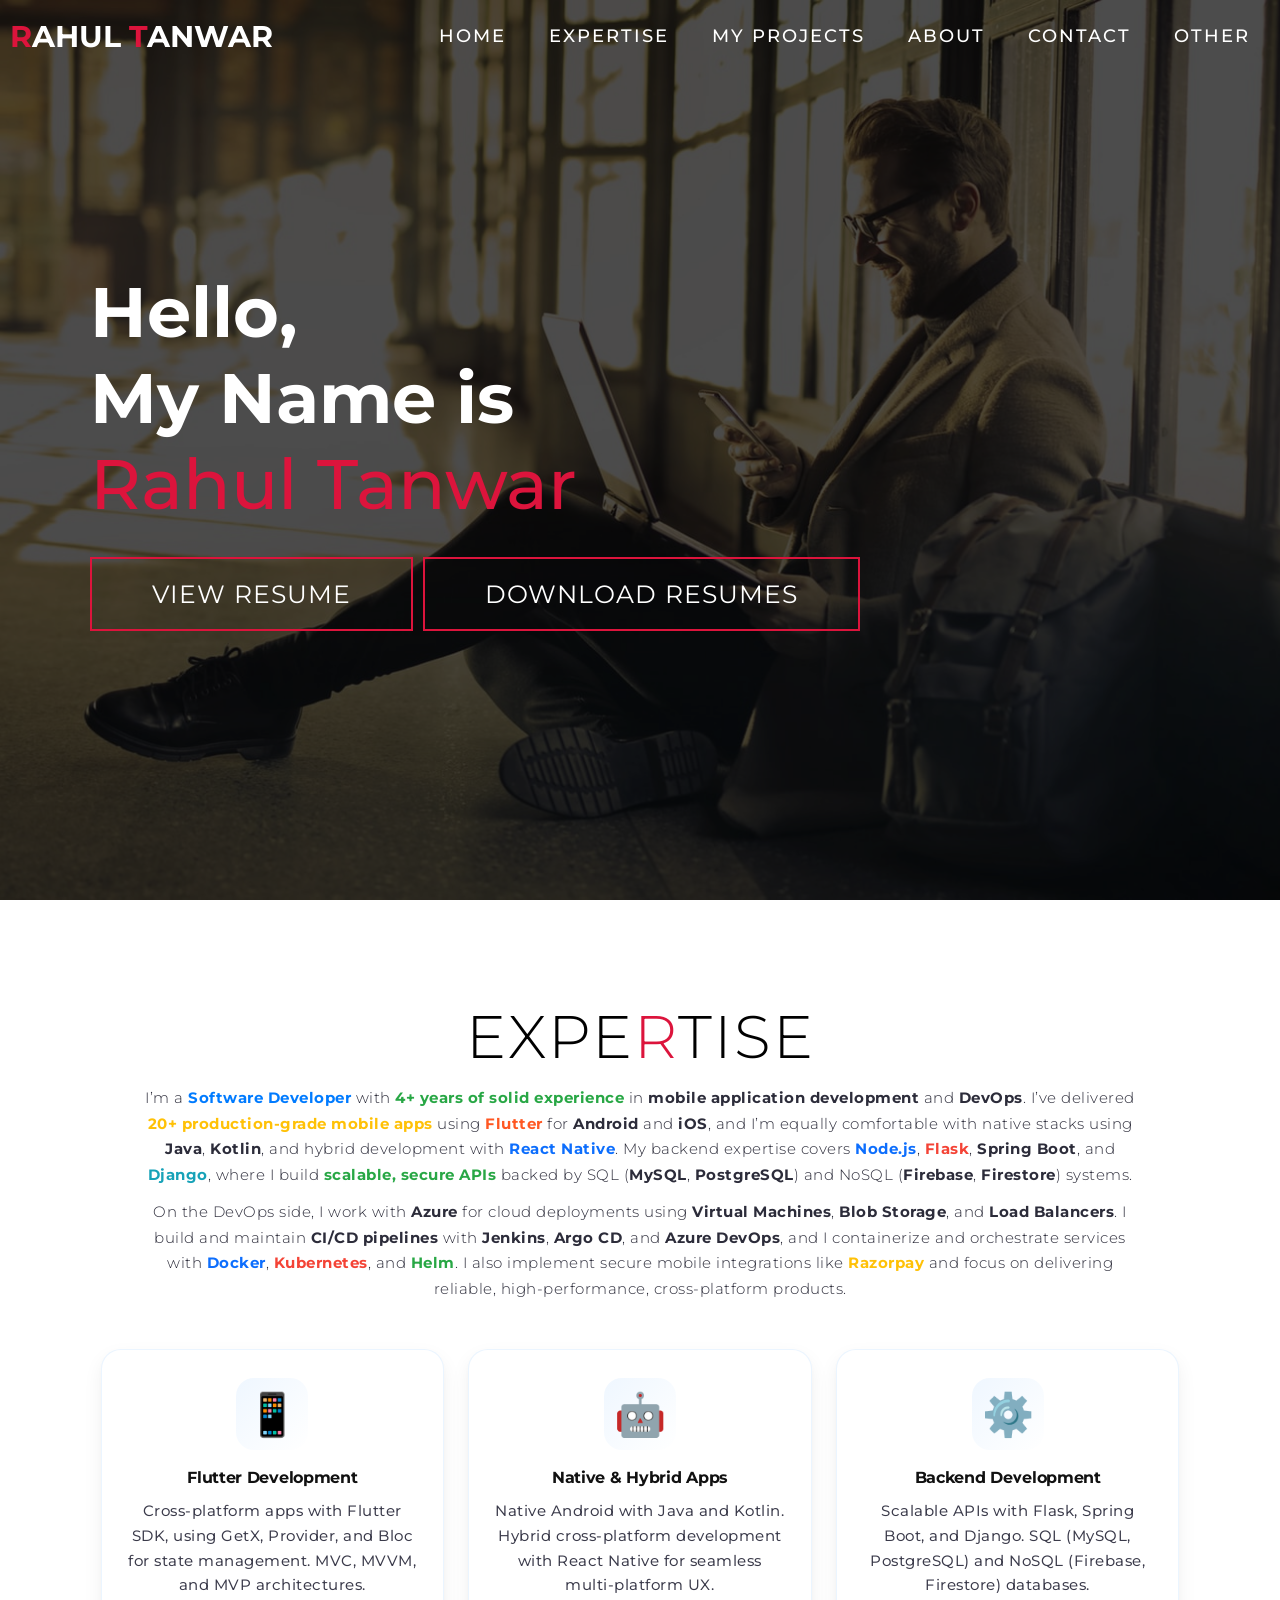
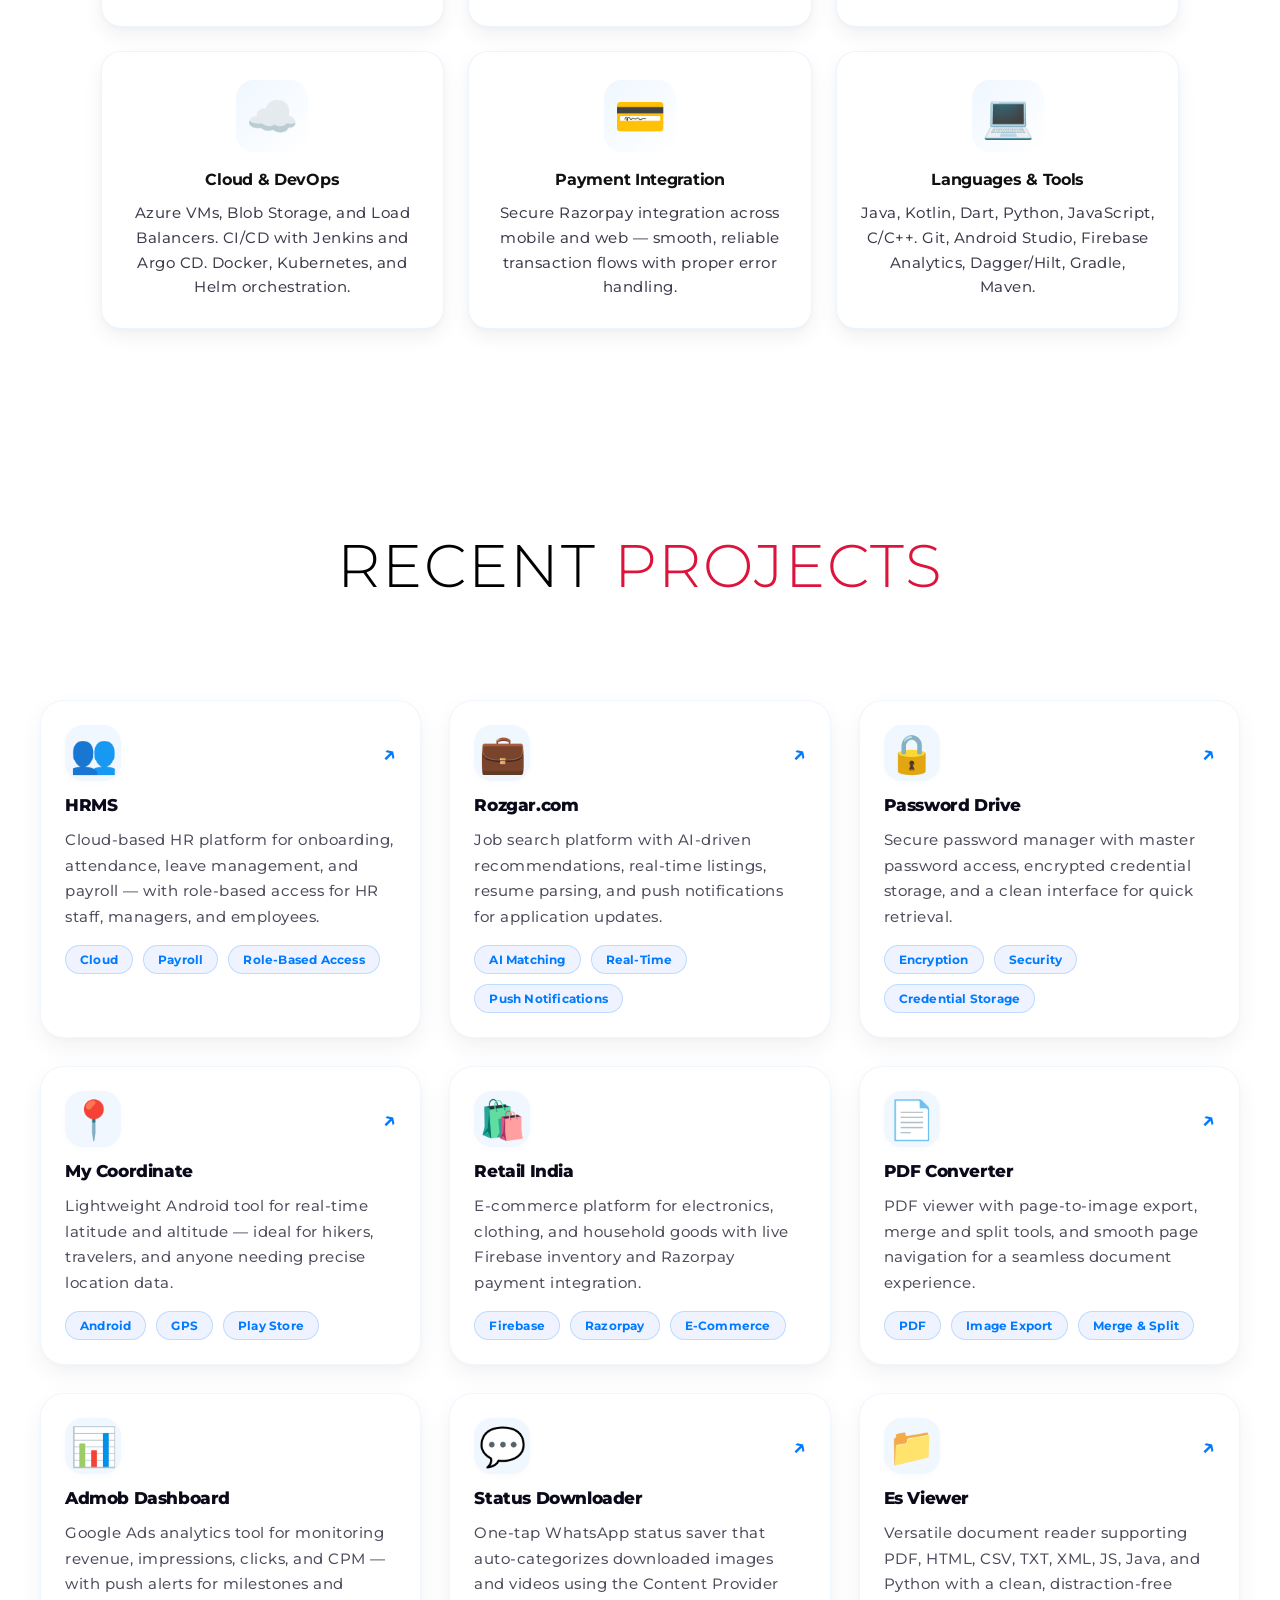
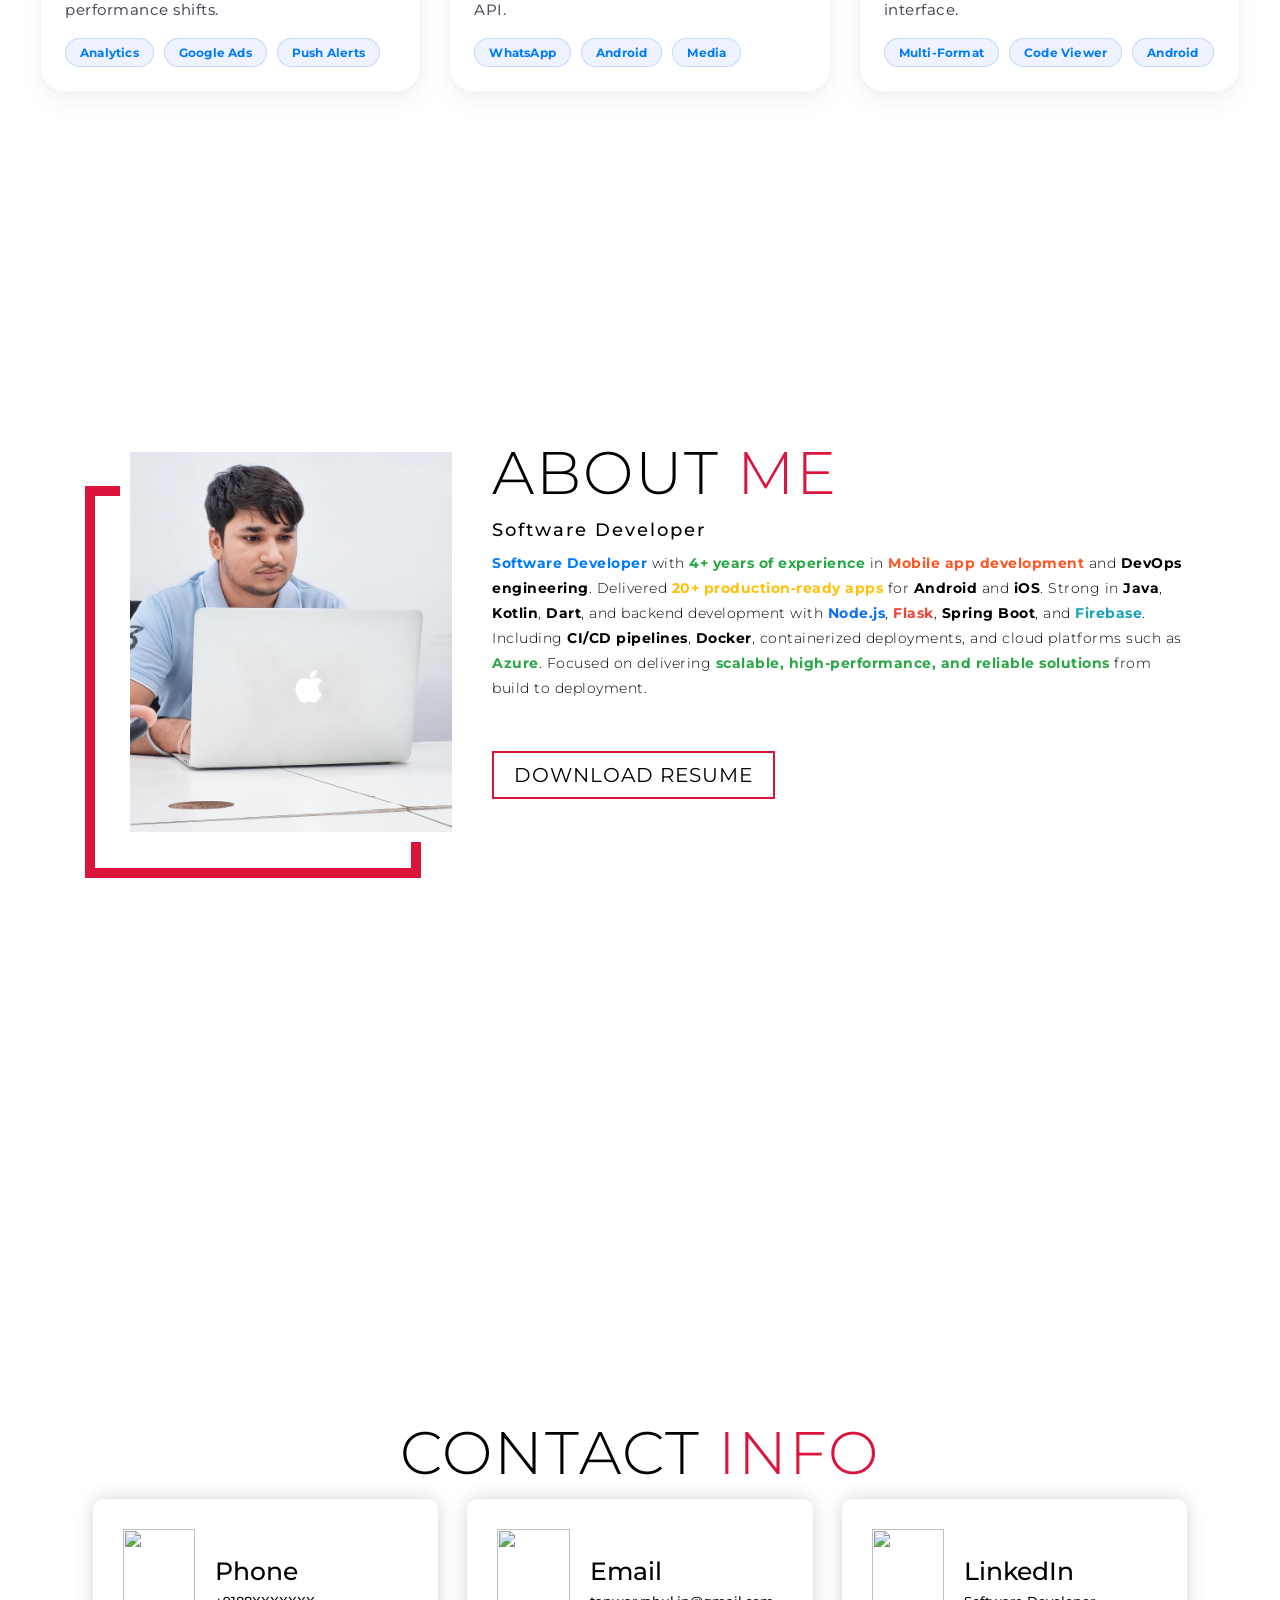
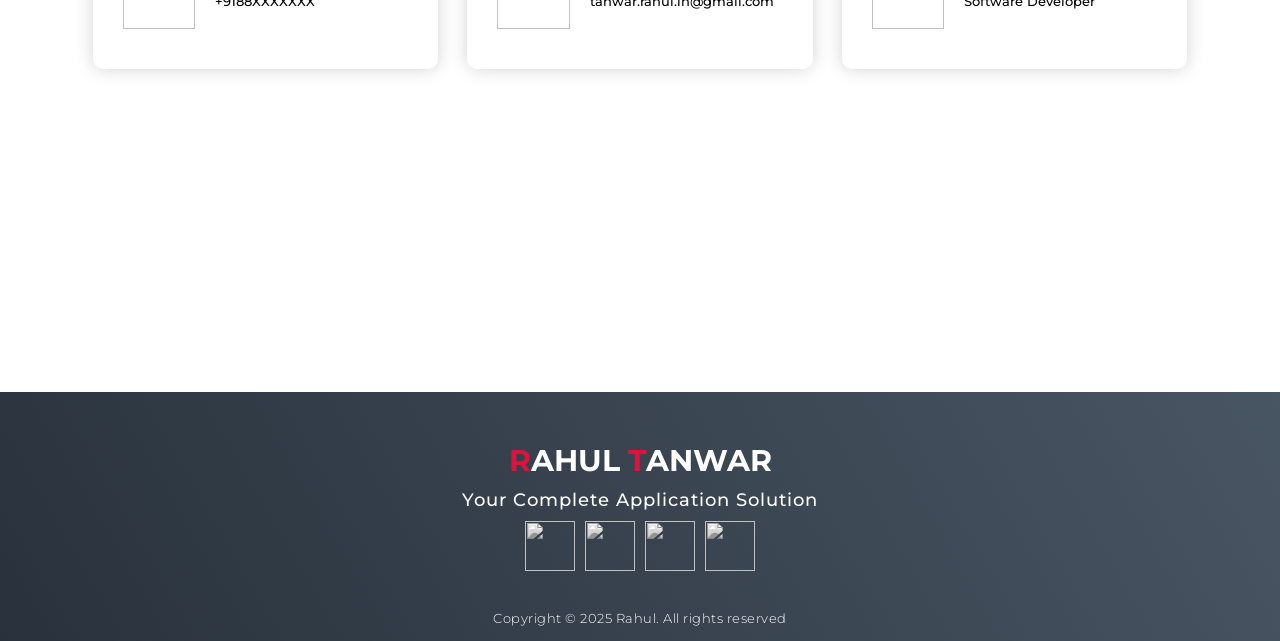
==== commit cd28c347: "optimize code" ====
--- a/index.html
+++ b/index.html
@@ -5,204 +5,8 @@
   <meta charset="UTF-8">
   <meta name="viewport" content="width=device-width, initial-scale=1.0">
   <link rel="stylesheet" href="style.css">
+  <link rel="stylesheet" href="home.css">
   <title>Rahul Tanwar</title>
-  <style>
-    /* Additional styles for enhanced expertise + project sections */
-    /* Shadow effects + font size bump + better highlights */
-    
-    .services-grid {
-      display: grid;
-      grid-template-columns: repeat(auto-fill, minmax(300px, 1fr));
-      gap: 24px;
-      margin-top: 48px;
-    }
-    
-    .service-card {
-      background: #ffffff;
-      border-radius: 20px;
-      padding: 28px 24px;
-      box-shadow: 0 8px 20px rgba(0, 0, 0, 0.06), 0 2px 4px rgba(0, 0, 0, 0.02);
-      transition: transform 0.3s ease, box-shadow 0.3s ease;
-      border: 1px solid rgba(0, 123, 255, 0.08);
-    }
-    
-    .service-card:hover {
-      transform: translateY(-6px);
-      box-shadow: 0 20px 30px -10px rgba(0, 123, 255, 0.2), 0 8px 12px rgba(0, 0, 0, 0.05);
-      border-color: rgba(0, 123, 255, 0.2);
-    }
-    
-    .service-icon {
-      font-size: 42px;
-      margin-bottom: 18px;
-      display: inline-block;
-      background: linear-gradient(135deg, #007bff10, #ffffff);
-      padding: 10px;
-      border-radius: 18px;
-    }
-    
-    .service-card h2 {
-      font-size: 1.55rem;
-      font-weight: 700;
-      margin-bottom: 12px;
-      color: #111;
-      letter-spacing: -0.3px;
-    }
-    
-    .service-card p {
-      font-size: 15px;
-      color: #3a3a4a;
-      line-height: 1.65;
-      font-weight: 450;
-    }
-    
-    /* Projects Section Enhancements */
-    .projects-grid {
-      display: grid;
-      grid-template-columns: repeat(auto-fill, minmax(340px, 1fr));
-      gap: 28px;
-      margin-top: 48px;
-    }
-    
-    .project-card {
-      background: white;
-      border-radius: 24px;
-      padding: 24px;
-      box-shadow: 0 10px 24px rgba(0, 0, 0, 0.05), 0 2px 4px rgba(0, 0, 0, 0.02);
-      transition: all 0.3s cubic-bezier(0.2, 0, 0, 1);
-      border: 1px solid rgba(0, 123, 255, 0.06);
-      position: relative;
-      overflow: hidden;
-    }
-    
-    .project-card::before {
-      content: '';
-      position: absolute;
-      top: 0;
-      left: 0;
-      width: 100%;
-      height: 4px;
-      background: linear-gradient(90deg, #007bff, #00c6ff);
-      transform: scaleX(0);
-      transform-origin: left;
-      transition: transform 0.35s ease;
-    }
-    
-    .project-card:hover {
-      transform: translateY(-8px);
-      box-shadow: 0 28px 36px -12px rgba(0, 123, 255, 0.25), 0 6px 12px rgba(0, 0, 0, 0.08);
-      border-color: rgba(0, 123, 255, 0.2);
-    }
-    
-    .project-card:hover::before {
-      transform: scaleX(1);
-    }
-    
-    .pc-top {
-      display: flex;
-      justify-content: space-between;
-      align-items: center;
-      margin-bottom: 12px;
-    }
-    
-    .pc-icon {
-      font-size: 38px;
-      background: #f0f7ff;
-      width: 56px;
-      height: 56px;
-      display: flex;
-      align-items: center;
-      justify-content: center;
-      border-radius: 18px;
-      box-shadow: 0 2px 8px rgba(0,0,0,0.02);
-    }
-    
-    .pc-link {
-      font-size: 24px;
-      color: #007bff;
-      text-decoration: none;
-      font-weight: 600;
-      transition: transform 0.2s, color 0.2s;
-      display: inline-block;
-    }
-    
-    .pc-link:hover {
-      transform: translateX(4px);
-      color: #0056b3;
-    }
-    
-    .pc-title {
-      font-size: 1.65rem;
-      font-weight: 800;
-      margin: 14px 0 12px;
-      color: #0a0a1a;
-      letter-spacing: -0.4px;
-      transition: color 0.2s;
-    }
-    
-    .project-card:hover .pc-title {
-      color: #007bff;
-    }
-    
-    .pc-desc {
-      font-size: 15px;
-      color: #4a4a5a;
-      line-height: 1.7;
-      margin: 12px 0 16px;
-      font-weight: 450;
-    }
-    
-    .pc-tags {
-      display: flex;
-      flex-wrap: wrap;
-      gap: 10px;
-      margin-top: 12px;
-    }
-    
-    .badge {
-      background: #eef3ff;
-      padding: 6px 14px;
-      border-radius: 40px;
-      font-size: 12px;
-      font-weight: 700;
-      color: #007bff;
-      letter-spacing: 0.2px;
-      transition: all 0.2s;
-      border: 1px solid rgba(0,123,255,0.2);
-    }
-    
-    .badge:hover {
-      background: #007bff;
-      color: white;
-      transform: scale(1.02);
-    }
-    
-    /* Keep expertise section title and description clean */
-    .service-top p {
-      font-size: 1.50rem;
-      line-height: 1.7;
-      color: #2c2c3a;
-      max-width: 1200px;
-      margin-top: 12px;
-    }
-    
-    .section-title {
-      font-size: 2.8rem;
-    }
-    
-    /* Responsive touches */
-    @media (max-width: 768px) {
-      .services-grid, .projects-grid {
-        gap: 18px;
-      }
-      .pc-title {
-        font-size: 1.45rem;
-      }
-      .service-card h2 {
-        font-size: 1.4rem;
-      }
-    }
-  </style>
 </head>
 
 <body>
--- a/home.css
+++ b/home.css
@@ -0,0 +1,194 @@
+/* Home page — expertise & projects (used by index.html) */
+
+.services-grid {
+  display: grid;
+  grid-template-columns: repeat(auto-fill, minmax(300px, 1fr));
+  gap: 24px;
+  margin-top: 48px;
+}
+
+.service-card {
+  background: #ffffff;
+  border-radius: 20px;
+  padding: 28px 24px;
+  box-shadow: 0 8px 20px rgba(0, 0, 0, 0.06), 0 2px 4px rgba(0, 0, 0, 0.02);
+  transition: transform 0.3s ease, box-shadow 0.3s ease;
+  border: 1px solid rgba(0, 123, 255, 0.08);
+}
+
+.service-card:hover {
+  transform: translateY(-6px);
+  box-shadow: 0 20px 30px -10px rgba(0, 123, 255, 0.2), 0 8px 12px rgba(0, 0, 0, 0.05);
+  border-color: rgba(0, 123, 255, 0.2);
+}
+
+.service-icon {
+  font-size: 42px;
+  margin-bottom: 18px;
+  display: inline-block;
+  background: linear-gradient(135deg, #007bff10, #ffffff);
+  padding: 10px;
+  border-radius: 18px;
+}
+
+.service-card h2 {
+  font-size: 1.55rem;
+  font-weight: 700;
+  margin-bottom: 12px;
+  color: #111;
+  letter-spacing: -0.3px;
+}
+
+.service-card p {
+  font-size: 15px;
+  color: #3a3a4a;
+  line-height: 1.65;
+  font-weight: 450;
+}
+
+.projects-grid {
+  display: grid;
+  grid-template-columns: repeat(auto-fill, minmax(340px, 1fr));
+  gap: 28px;
+  margin-top: 48px;
+}
+
+.project-card {
+  background: white;
+  border-radius: 24px;
+  padding: 24px;
+  box-shadow: 0 10px 24px rgba(0, 0, 0, 0.05), 0 2px 4px rgba(0, 0, 0, 0.02);
+  transition: all 0.3s cubic-bezier(0.2, 0, 0, 1);
+  border: 1px solid rgba(0, 123, 255, 0.06);
+  position: relative;
+  overflow: hidden;
+}
+
+.project-card::before {
+  content: "";
+  position: absolute;
+  top: 0;
+  left: 0;
+  width: 100%;
+  height: 4px;
+  background: linear-gradient(90deg, #007bff, #00c6ff);
+  transform: scaleX(0);
+  transform-origin: left;
+  transition: transform 0.35s ease;
+}
+
+.project-card:hover {
+  transform: translateY(-8px);
+  box-shadow: 0 28px 36px -12px rgba(0, 123, 255, 0.25), 0 6px 12px rgba(0, 0, 0, 0.08);
+  border-color: rgba(0, 123, 255, 0.2);
+}
+
+.project-card:hover::before {
+  transform: scaleX(1);
+}
+
+.pc-top {
+  display: flex;
+  justify-content: space-between;
+  align-items: center;
+  margin-bottom: 12px;
+}
+
+.pc-icon {
+  font-size: 38px;
+  background: #f0f7ff;
+  width: 56px;
+  height: 56px;
+  display: flex;
+  align-items: center;
+  justify-content: center;
+  border-radius: 18px;
+  box-shadow: 0 2px 8px rgba(0, 0, 0, 0.02);
+}
+
+.pc-link {
+  font-size: 24px;
+  color: #007bff;
+  text-decoration: none;
+  font-weight: 600;
+  transition: transform 0.2s, color 0.2s;
+  display: inline-block;
+}
+
+.pc-link:hover {
+  transform: translateX(4px);
+  color: #0056b3;
+}
+
+.pc-title {
+  font-size: 1.65rem;
+  font-weight: 800;
+  margin: 14px 0 12px;
+  color: #0a0a1a;
+  letter-spacing: -0.4px;
+  transition: color 0.2s;
+}
+
+.project-card:hover .pc-title {
+  color: #007bff;
+}
+
+.pc-desc {
+  font-size: 15px;
+  color: #4a4a5a;
+  line-height: 1.7;
+  margin: 12px 0 16px;
+  font-weight: 450;
+}
+
+.pc-tags {
+  display: flex;
+  flex-wrap: wrap;
+  gap: 10px;
+  margin-top: 12px;
+}
+
+.badge {
+  background: #eef3ff;
+  padding: 6px 14px;
+  border-radius: 40px;
+  font-size: 12px;
+  font-weight: 700;
+  color: #007bff;
+  letter-spacing: 0.2px;
+  transition: all 0.2s;
+  border: 1px solid rgba(0, 123, 255, 0.2);
+}
+
+.badge:hover {
+  background: #007bff;
+  color: white;
+  transform: scale(1.02);
+}
+
+.service-top p {
+  font-size: 1.5rem;
+  line-height: 1.7;
+  color: #2c2c3a;
+  max-width: 1200px;
+  margin-top: 12px;
+}
+
+.section-title {
+  font-size: 2.8rem;
+}
+
+@media (max-width: 768px) {
+  .services-grid,
+  .projects-grid {
+    gap: 18px;
+  }
+
+  .pc-title {
+    font-size: 1.45rem;
+  }
+
+  .service-card h2 {
+    font-size: 1.4rem;
+  }
+}
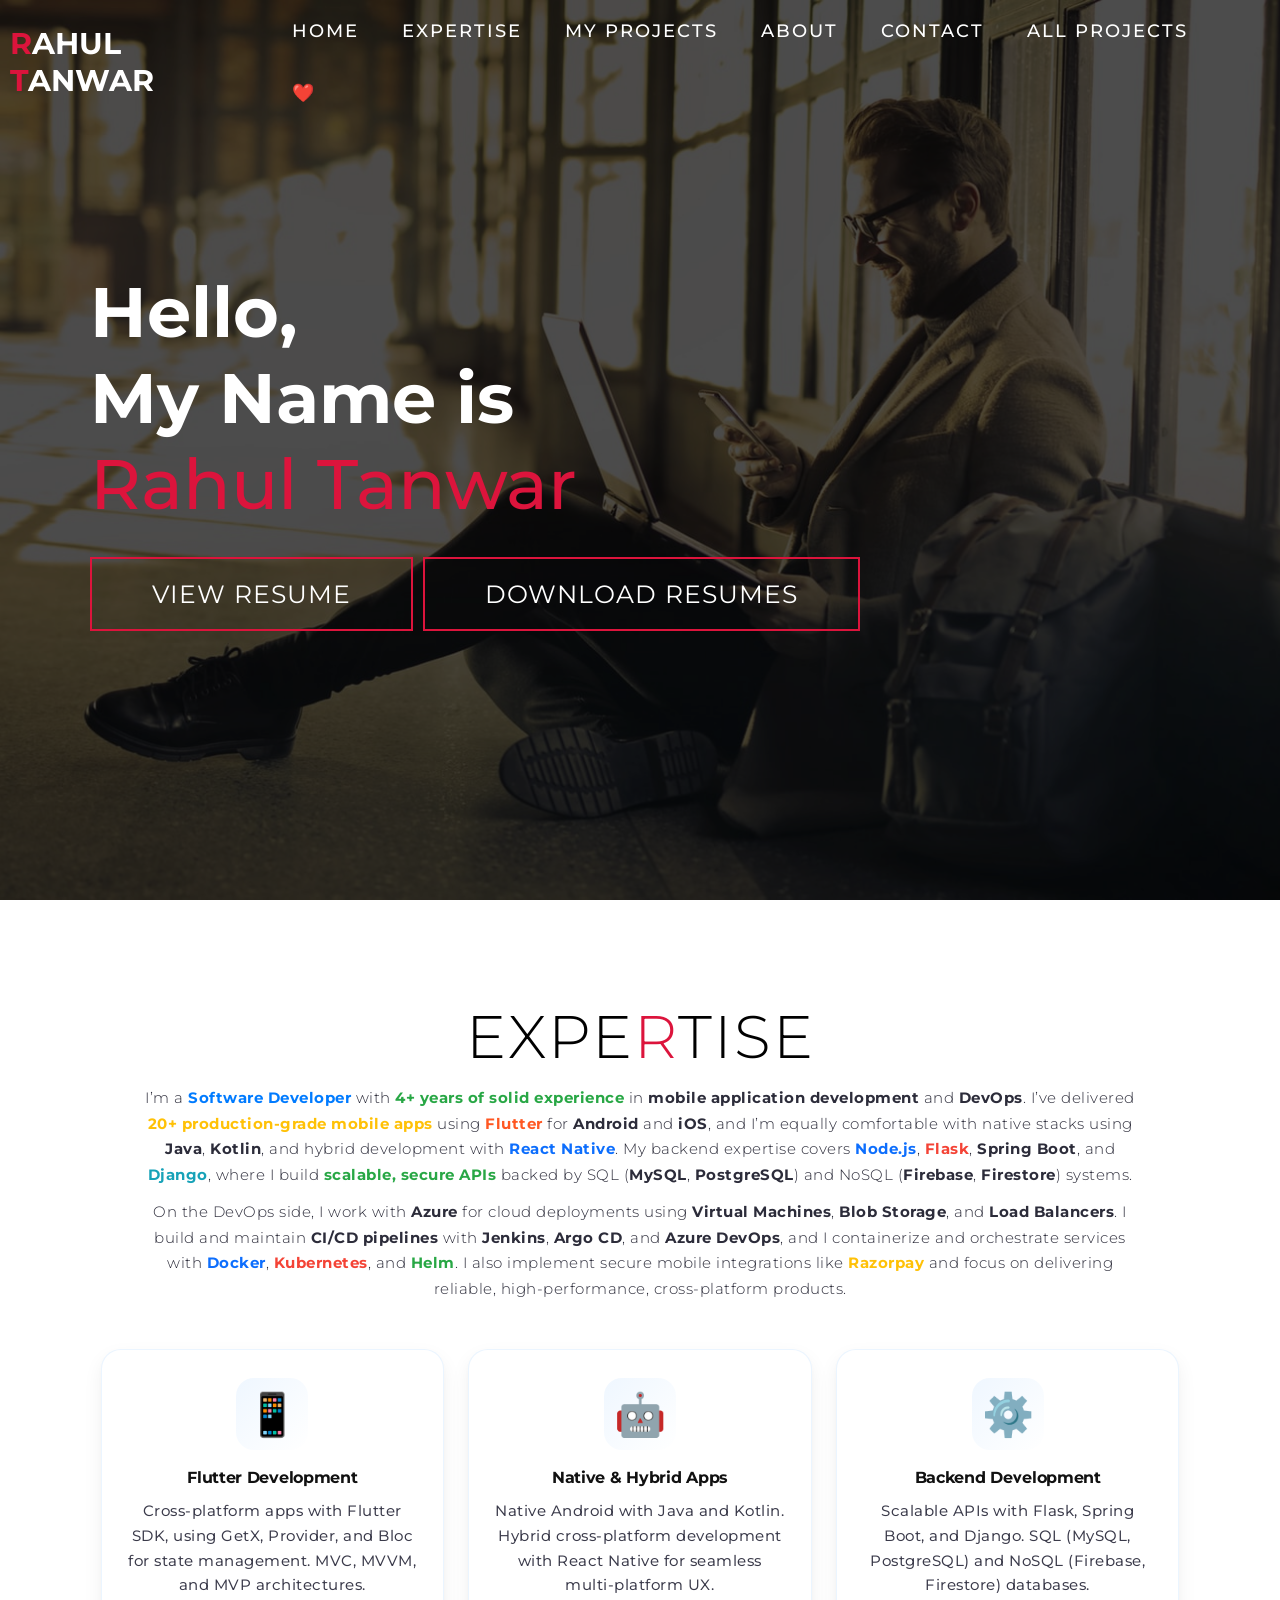
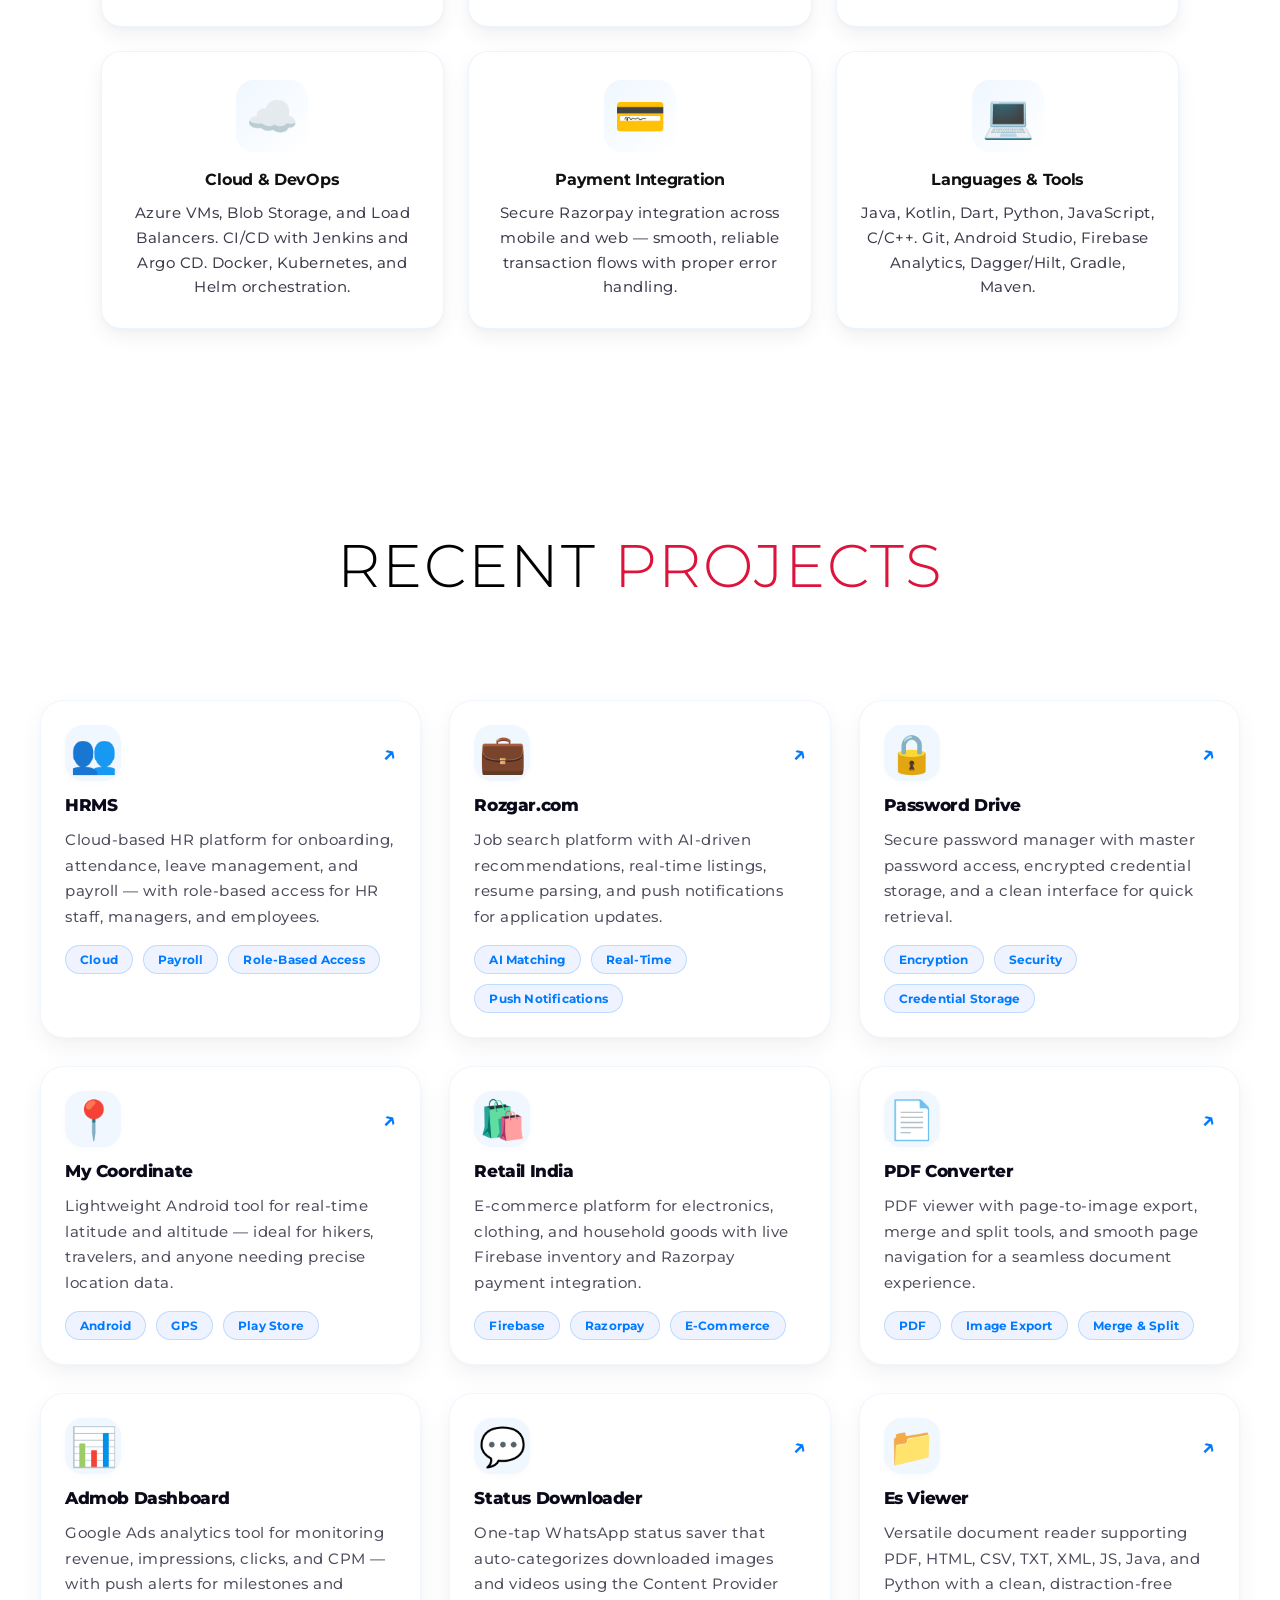
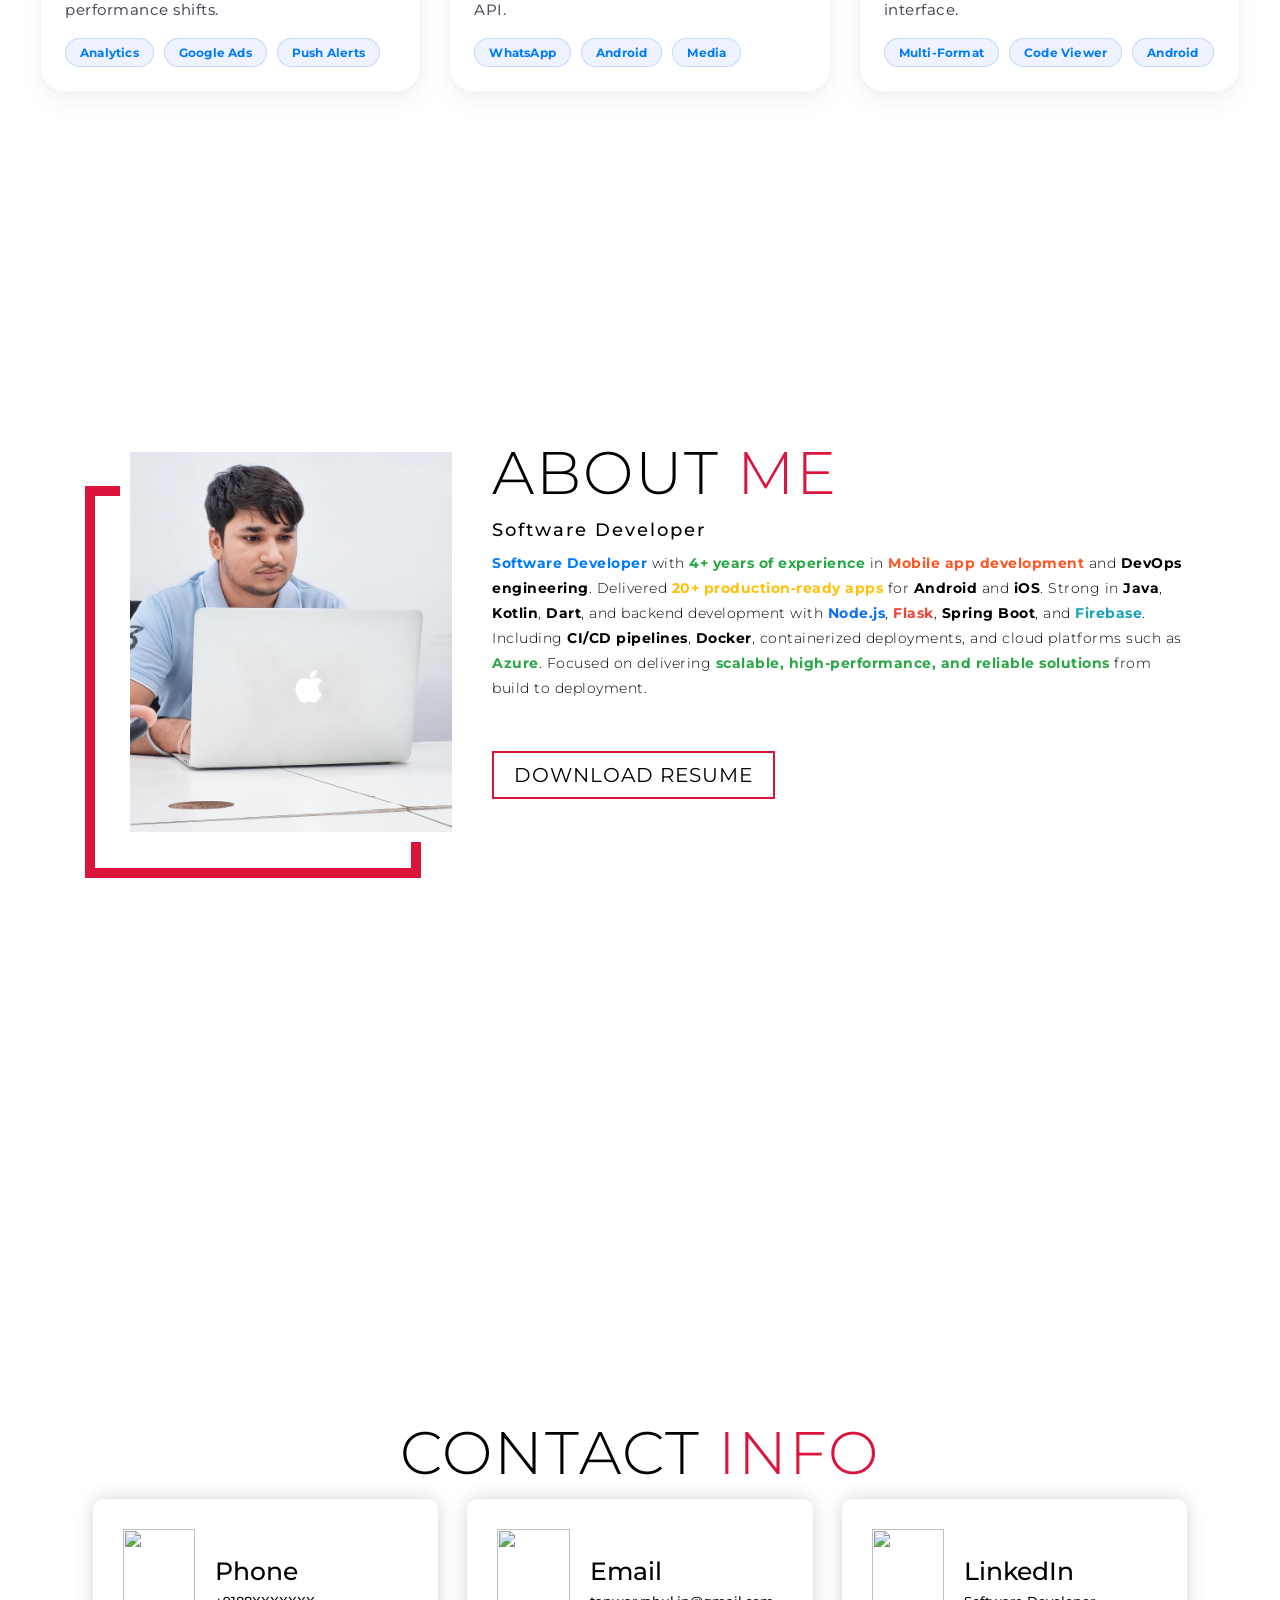
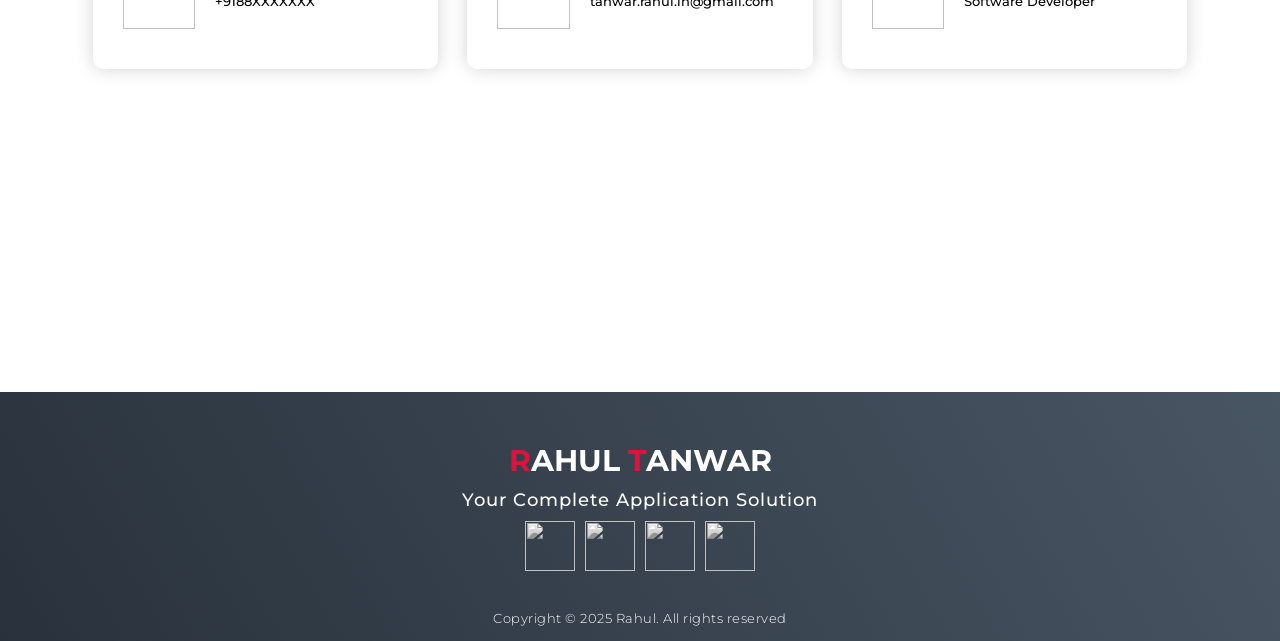
==== commit 951a6517: "Version 3.0" ====
--- a/index.html
+++ b/index.html
@@ -5,8 +5,204 @@
   <meta charset="UTF-8">
   <meta name="viewport" content="width=device-width, initial-scale=1.0">
   <link rel="stylesheet" href="style.css">
-  <link rel="stylesheet" href="home.css">
   <title>Rahul Tanwar</title>
+  <style>
+    /* Additional styles for enhanced expertise + project sections */
+    /* Shadow effects + font size bump + better highlights */
+    
+    .services-grid {
+      display: grid;
+      grid-template-columns: repeat(auto-fill, minmax(300px, 1fr));
+      gap: 24px;
+      margin-top: 48px;
+    }
+    
+    .service-card {
+      background: #ffffff;
+      border-radius: 20px;
+      padding: 28px 24px;
+      box-shadow: 0 8px 20px rgba(0, 0, 0, 0.06), 0 2px 4px rgba(0, 0, 0, 0.02);
+      transition: transform 0.3s ease, box-shadow 0.3s ease;
+      border: 1px solid rgba(0, 123, 255, 0.08);
+    }
+    
+    .service-card:hover {
+      transform: translateY(-6px);
+      box-shadow: 0 20px 30px -10px rgba(0, 123, 255, 0.2), 0 8px 12px rgba(0, 0, 0, 0.05);
+      border-color: rgba(0, 123, 255, 0.2);
+    }
+    
+    .service-icon {
+      font-size: 42px;
+      margin-bottom: 18px;
+      display: inline-block;
+      background: linear-gradient(135deg, #007bff10, #ffffff);
+      padding: 10px;
+      border-radius: 18px;
+    }
+    
+    .service-card h2 {
+      font-size: 1.55rem;
+      font-weight: 700;
+      margin-bottom: 12px;
+      color: #111;
+      letter-spacing: -0.3px;
+    }
+    
+    .service-card p {
+      font-size: 15px;
+      color: #3a3a4a;
+      line-height: 1.65;
+      font-weight: 450;
+    }
+    
+    /* Projects Section Enhancements */
+    .projects-grid {
+      display: grid;
+      grid-template-columns: repeat(auto-fill, minmax(340px, 1fr));
+      gap: 28px;
+      margin-top: 48px;
+    }
+    
+    .project-card {
+      background: white;
+      border-radius: 24px;
+      padding: 24px;
+      box-shadow: 0 10px 24px rgba(0, 0, 0, 0.05), 0 2px 4px rgba(0, 0, 0, 0.02);
+      transition: all 0.3s cubic-bezier(0.2, 0, 0, 1);
+      border: 1px solid rgba(0, 123, 255, 0.06);
+      position: relative;
+      overflow: hidden;
+    }
+    
+    .project-card::before {
+      content: '';
+      position: absolute;
+      top: 0;
+      left: 0;
+      width: 100%;
+      height: 4px;
+      background: linear-gradient(90deg, #007bff, #00c6ff);
+      transform: scaleX(0);
+      transform-origin: left;
+      transition: transform 0.35s ease;
+    }
+    
+    .project-card:hover {
+      transform: translateY(-8px);
+      box-shadow: 0 28px 36px -12px rgba(0, 123, 255, 0.25), 0 6px 12px rgba(0, 0, 0, 0.08);
+      border-color: rgba(0, 123, 255, 0.2);
+    }
+    
+    .project-card:hover::before {
+      transform: scaleX(1);
+    }
+    
+    .pc-top {
+      display: flex;
+      justify-content: space-between;
+      align-items: center;
+      margin-bottom: 12px;
+    }
+    
+    .pc-icon {
+      font-size: 38px;
+      background: #f0f7ff;
+      width: 56px;
+      height: 56px;
+      display: flex;
+      align-items: center;
+      justify-content: center;
+      border-radius: 18px;
+      box-shadow: 0 2px 8px rgba(0,0,0,0.02);
+    }
+    
+    .pc-link {
+      font-size: 24px;
+      color: #007bff;
+      text-decoration: none;
+      font-weight: 600;
+      transition: transform 0.2s, color 0.2s;
+      display: inline-block;
+    }
+    
+    .pc-link:hover {
+      transform: translateX(4px);
+      color: #0056b3;
+    }
+    
+    .pc-title {
+      font-size: 1.65rem;
+      font-weight: 800;
+      margin: 14px 0 12px;
+      color: #0a0a1a;
+      letter-spacing: -0.4px;
+      transition: color 0.2s;
+    }
+    
+    .project-card:hover .pc-title {
+      color: #007bff;
+    }
+    
+    .pc-desc {
+      font-size: 15px;
+      color: #4a4a5a;
+      line-height: 1.7;
+      margin: 12px 0 16px;
+      font-weight: 450;
+    }
+    
+    .pc-tags {
+      display: flex;
+      flex-wrap: wrap;
+      gap: 10px;
+      margin-top: 12px;
+    }
+    
+    .badge {
+      background: #eef3ff;
+      padding: 6px 14px;
+      border-radius: 40px;
+      font-size: 12px;
+      font-weight: 700;
+      color: #007bff;
+      letter-spacing: 0.2px;
+      transition: all 0.2s;
+      border: 1px solid rgba(0,123,255,0.2);
+    }
+    
+    .badge:hover {
+      background: #007bff;
+      color: white;
+      transform: scale(1.02);
+    }
+    
+    /* Keep expertise section title and description clean */
+    .service-top p {
+      font-size: 1.50rem;
+      line-height: 1.7;
+      color: #2c2c3a;
+      max-width: 1200px;
+      margin-top: 12px;
+    }
+    
+    .section-title {
+      font-size: 2.8rem;
+    }
+    
+    /* Responsive touches */
+    @media (max-width: 768px) {
+      .services-grid, .projects-grid {
+        gap: 18px;
+      }
+      .pc-title {
+        font-size: 1.45rem;
+      }
+      .service-card h2 {
+        font-size: 1.4rem;
+      }
+    }
+  </style>
 </head>
 
 <body>
@@ -29,7 +225,8 @@
             <li><a href="#projects" data-after="Projects">My Projects</a></li>
             <li><a href="#about" data-after="About">About</a></li>
             <li><a href="#contact" data-after="Contact">Contact</a></li>
-            <li><a href="word-practice.html">Other</a></li>
+            <li><a href="projects.html">All Projects</a></li>
+            <li><a href="word-practice.html">❤️</a></li>
           </ul>
         </div>
       </div>
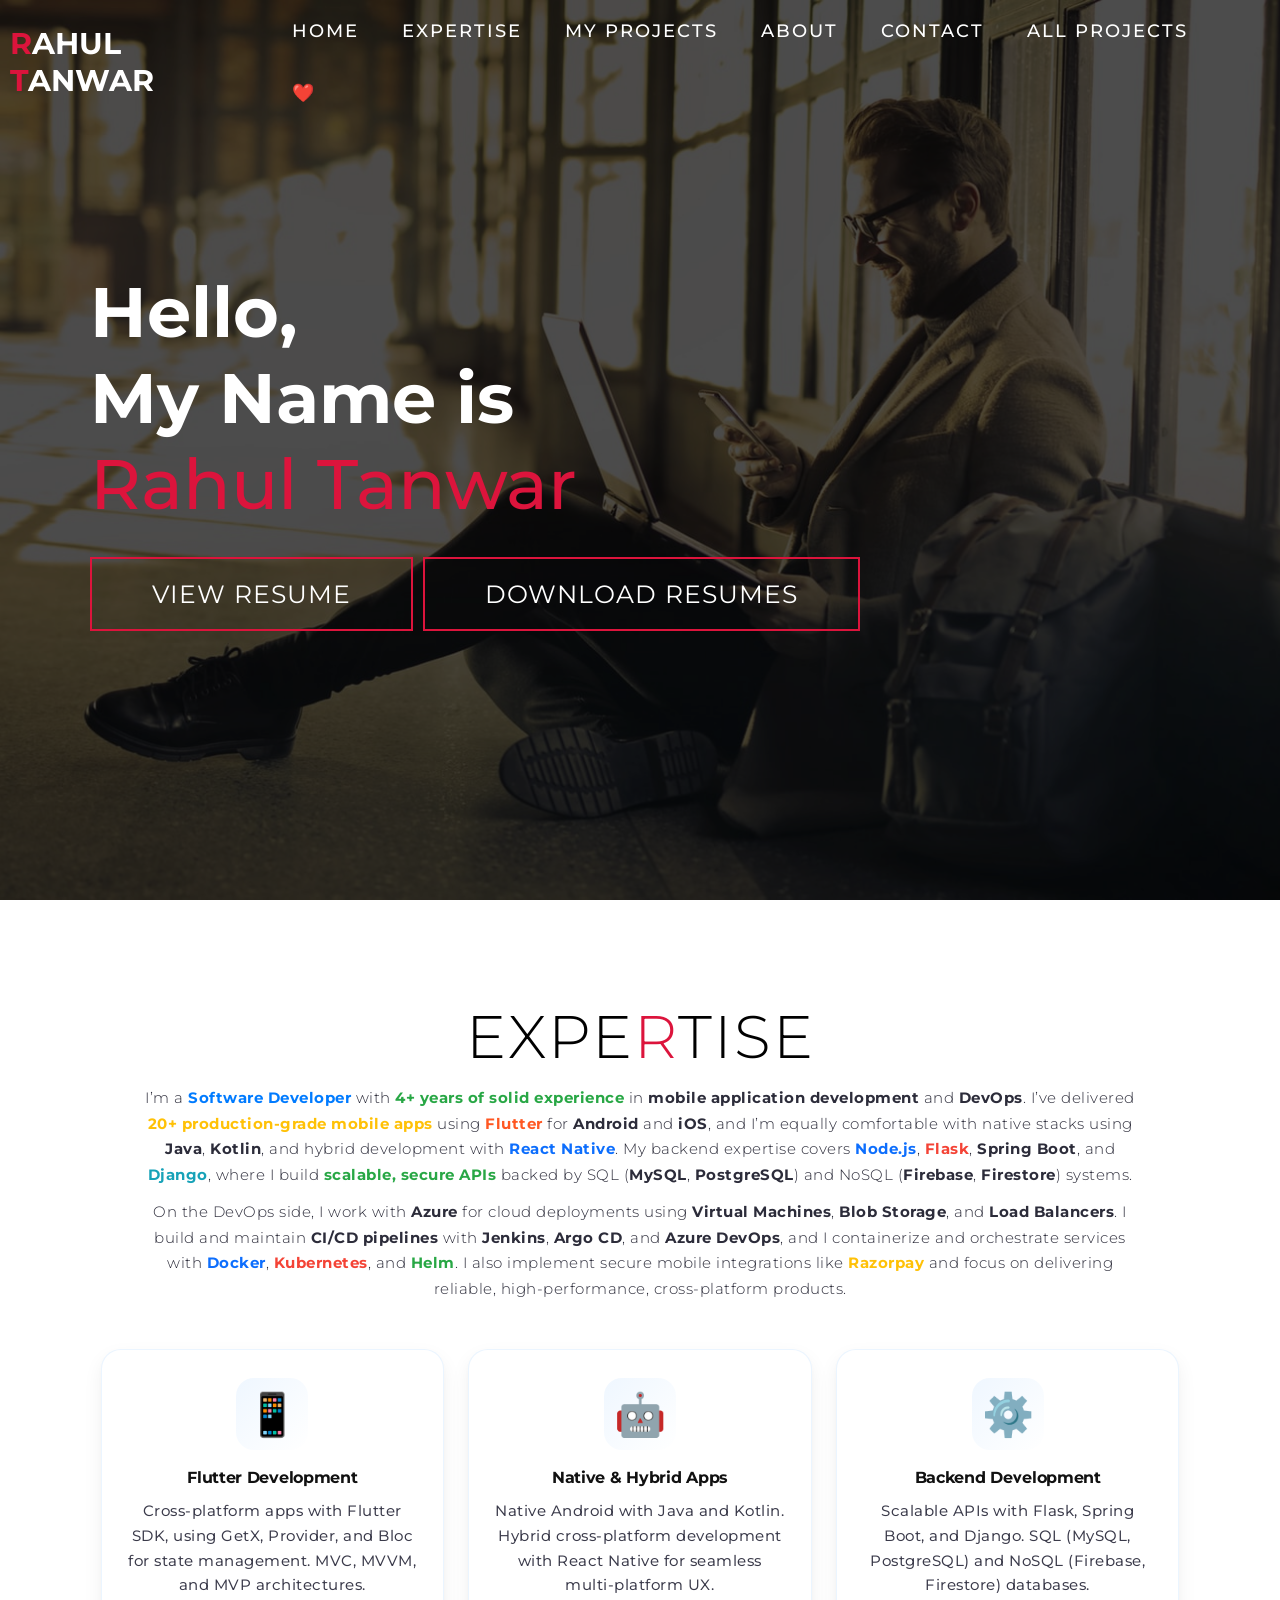
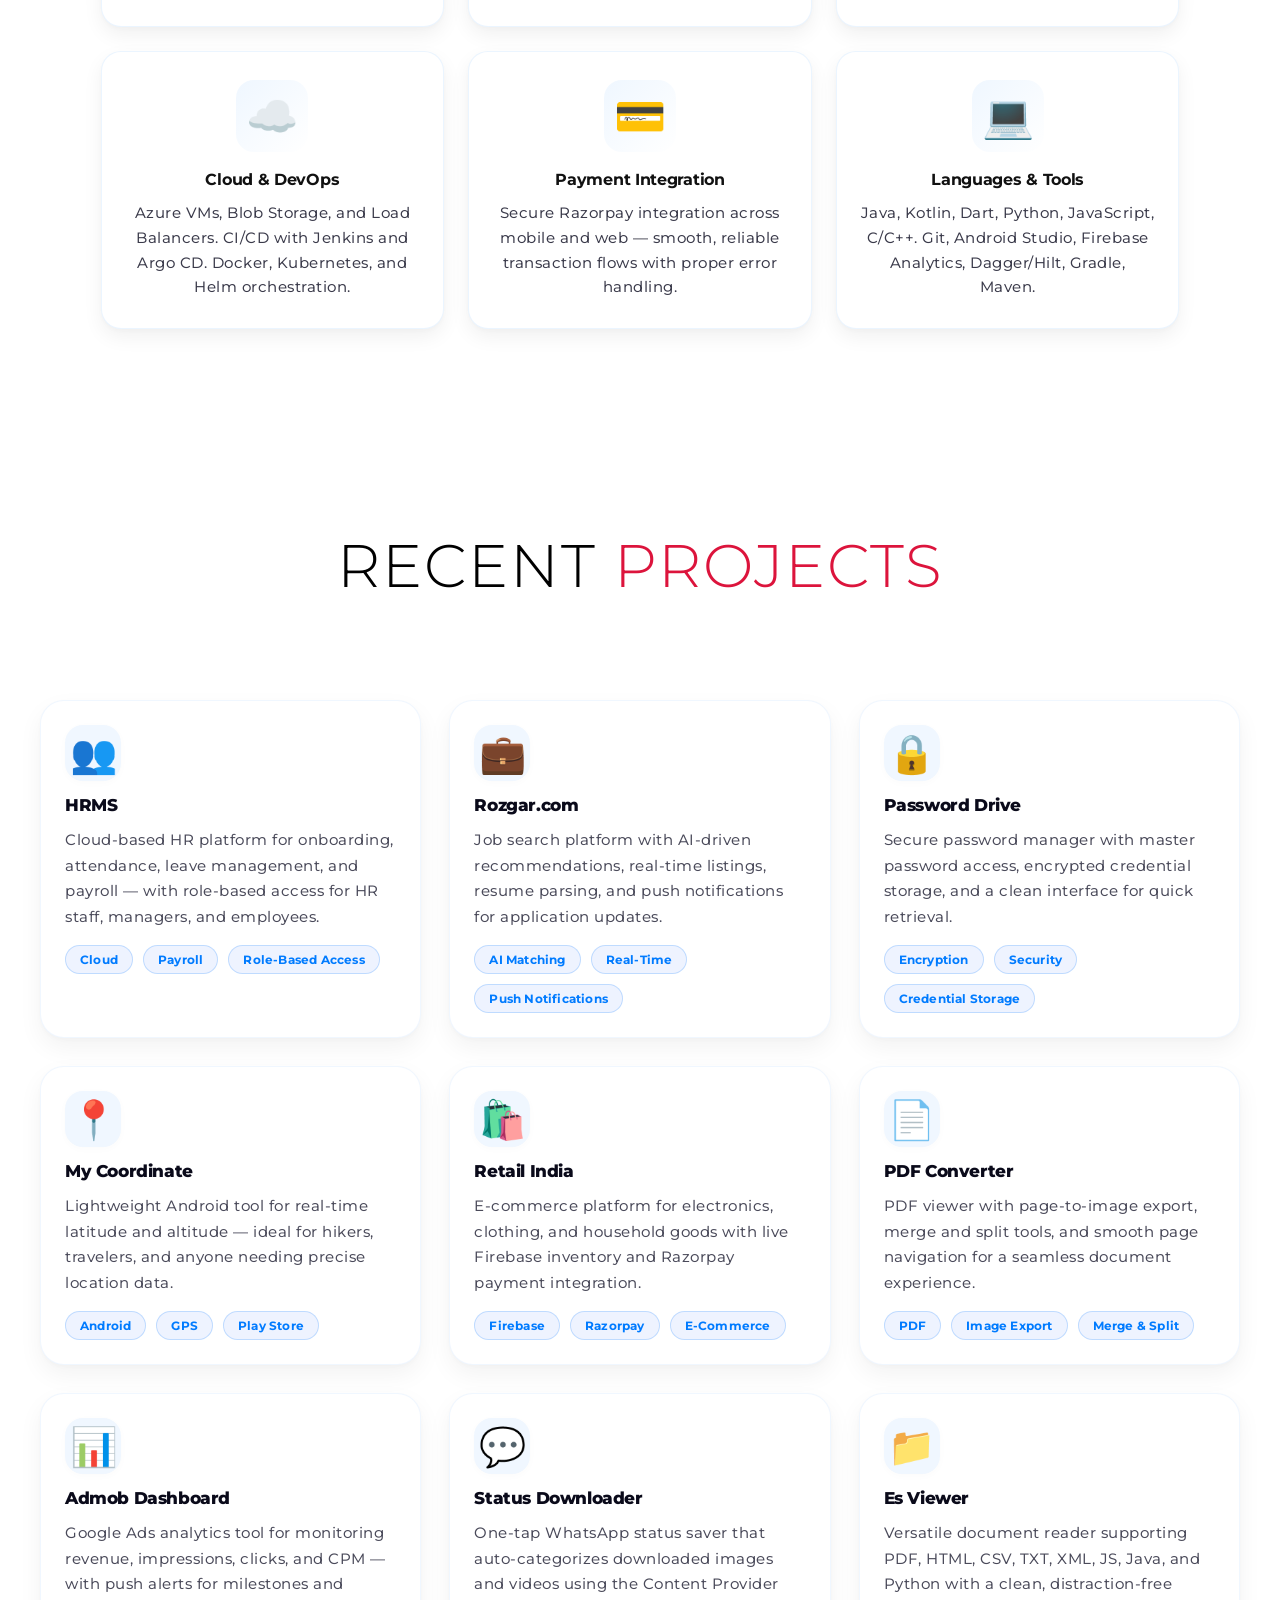
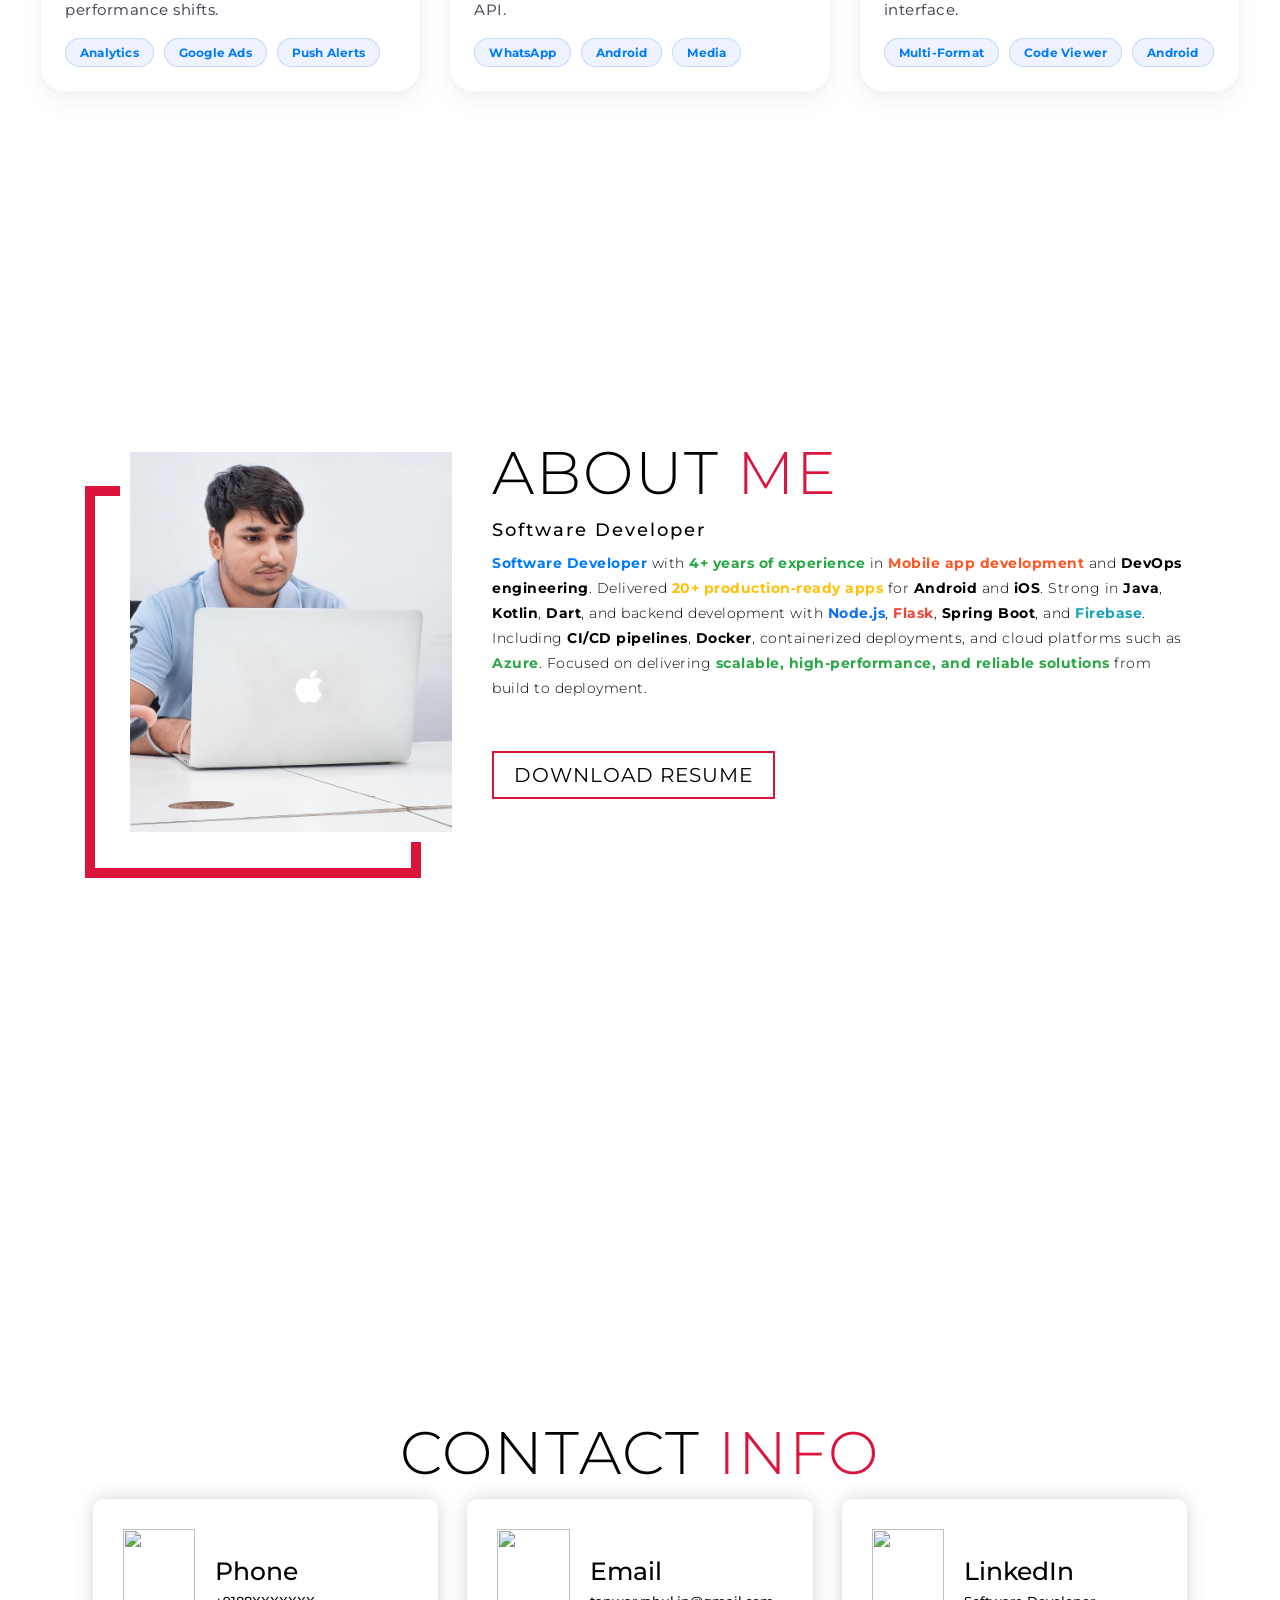
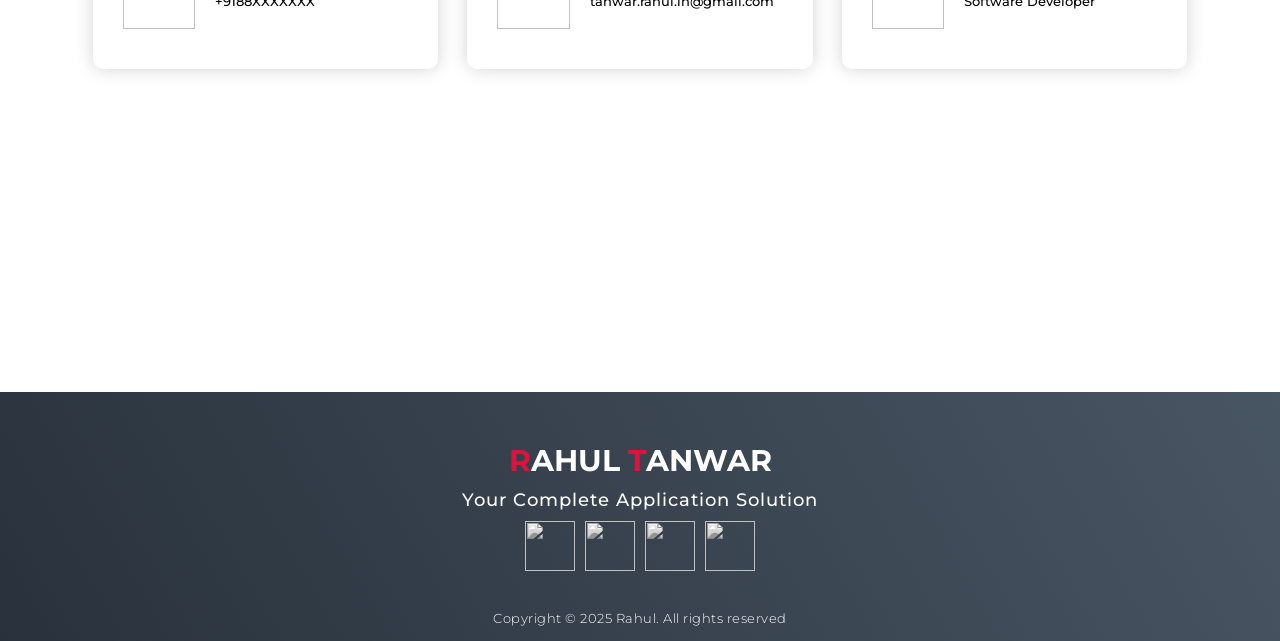
==== commit a5b9c17f: "remove extra pages of mobile app" ====
--- a/index.html
+++ b/index.html
@@ -331,7 +331,7 @@
         <div class="project-card">
           <div class="pc-top">
             <div class="pc-icon">👥</div>
-            <a href="hrms-app.html" class="pc-link">↗</a>
+            <!-- <a href="hrms-app.html" class="pc-link">↗</a> -->
           </div>
           <a href="hrms-app.html" style="text-decoration:none;"><h2 class="pc-title">HRMS</h2></a>
           <p class="pc-desc">Cloud-based HR platform for onboarding, attendance, leave management, and payroll — with role-based access for HR staff, managers, and employees.</p>
@@ -345,7 +345,7 @@
         <div class="project-card">
           <div class="pc-top">
             <div class="pc-icon">💼</div>
-            <a href="rozgar-app.html" class="pc-link">↗</a>
+            <!-- <a href="rozgar-app.html" class="pc-link">↗</a> -->
           </div>
           <a href="rozgar-app.html" style="text-decoration:none;"><h2 class="pc-title">Rozgar.com</h2></a>
           <p class="pc-desc">Job search platform with AI-driven recommendations, real-time listings, resume parsing, and push notifications for application updates.</p>
@@ -359,7 +359,7 @@
         <div class="project-card">
           <div class="pc-top">
             <div class="pc-icon">🔒</div>
-            <a href="password-drive.html" class="pc-link">↗</a>
+            <!-- <a href="password-drive.html" class="pc-link">↗</a> -->
           </div>
           <a href="password-drive.html" style="text-decoration:none;"><h2 class="pc-title">Password Drive</h2></a>
           <p class="pc-desc">Secure password manager with master password access, encrypted credential storage, and a clean interface for quick retrieval.</p>
@@ -373,7 +373,7 @@
         <div class="project-card">
           <div class="pc-top">
             <div class="pc-icon">📍</div>
-            <a href="https://play.google.com/store/apps/details?id=com.errorsmasher.mycoordinate" class="pc-link" target="_blank">↗</a>
+            <!-- <a href="https://play.google.com/store/apps/details?id=com.errorsmasher.mycoordinate" class="pc-link" target="_blank">↗</a> -->
           </div>
           <a href="https://play.google.com/store/apps/details?id=com.errorsmasher.mycoordinate" target="_blank" style="text-decoration:none;"><h2 class="pc-title">My Coordinate</h2></a>
           <p class="pc-desc">Lightweight Android tool for real-time latitude and altitude — ideal for hikers, travelers, and anyone needing precise location data.</p>
@@ -400,7 +400,7 @@
         <div class="project-card">
           <div class="pc-top">
             <div class="pc-icon">📄</div>
-            <a href="pdf-play.html" class="pc-link">↗</a>
+            <!-- <a href="pdf-play.html" class="pc-link">↗</a> -->
           </div>
           <a href="pdf-play.html" style="text-decoration:none;"><h2 class="pc-title">PDF Converter</h2></a>
           <p class="pc-desc">PDF viewer with page-to-image export, merge and split tools, and smooth page navigation for a seamless document experience.</p>
@@ -427,7 +427,7 @@
         <div class="project-card">
           <div class="pc-top">
             <div class="pc-icon">💬</div>
-            <a href="whatsapp-status-downloader.html" class="pc-link">↗</a>
+            <!-- <a href="whatsapp-status-downloader.html" class="pc-link">↗</a> -->
           </div>
           <a href="whatsapp-status-downloader.html" style="text-decoration:none;"><h2 class="pc-title">Status Downloader</h2></a>
           <p class="pc-desc">One-tap WhatsApp status saver that auto-categorizes downloaded images and videos using the Content Provider API.</p>
@@ -441,7 +441,7 @@
         <div class="project-card">
           <div class="pc-top">
             <div class="pc-icon">📁</div>
-            <a href="es-viewer.html" class="pc-link">↗</a>
+            <!-- <a href="es-viewer.html" class="pc-link">↗</a> -->
           </div>
           <a href="es-viewer.html" style="text-decoration:none;"><h2 class="pc-title">Es Viewer</h2></a>
           <p class="pc-desc">Versatile document reader supporting PDF, HTML, CSV, TXT, XML, JS, Java, and Python with a clean, distraction-free interface.</p>
